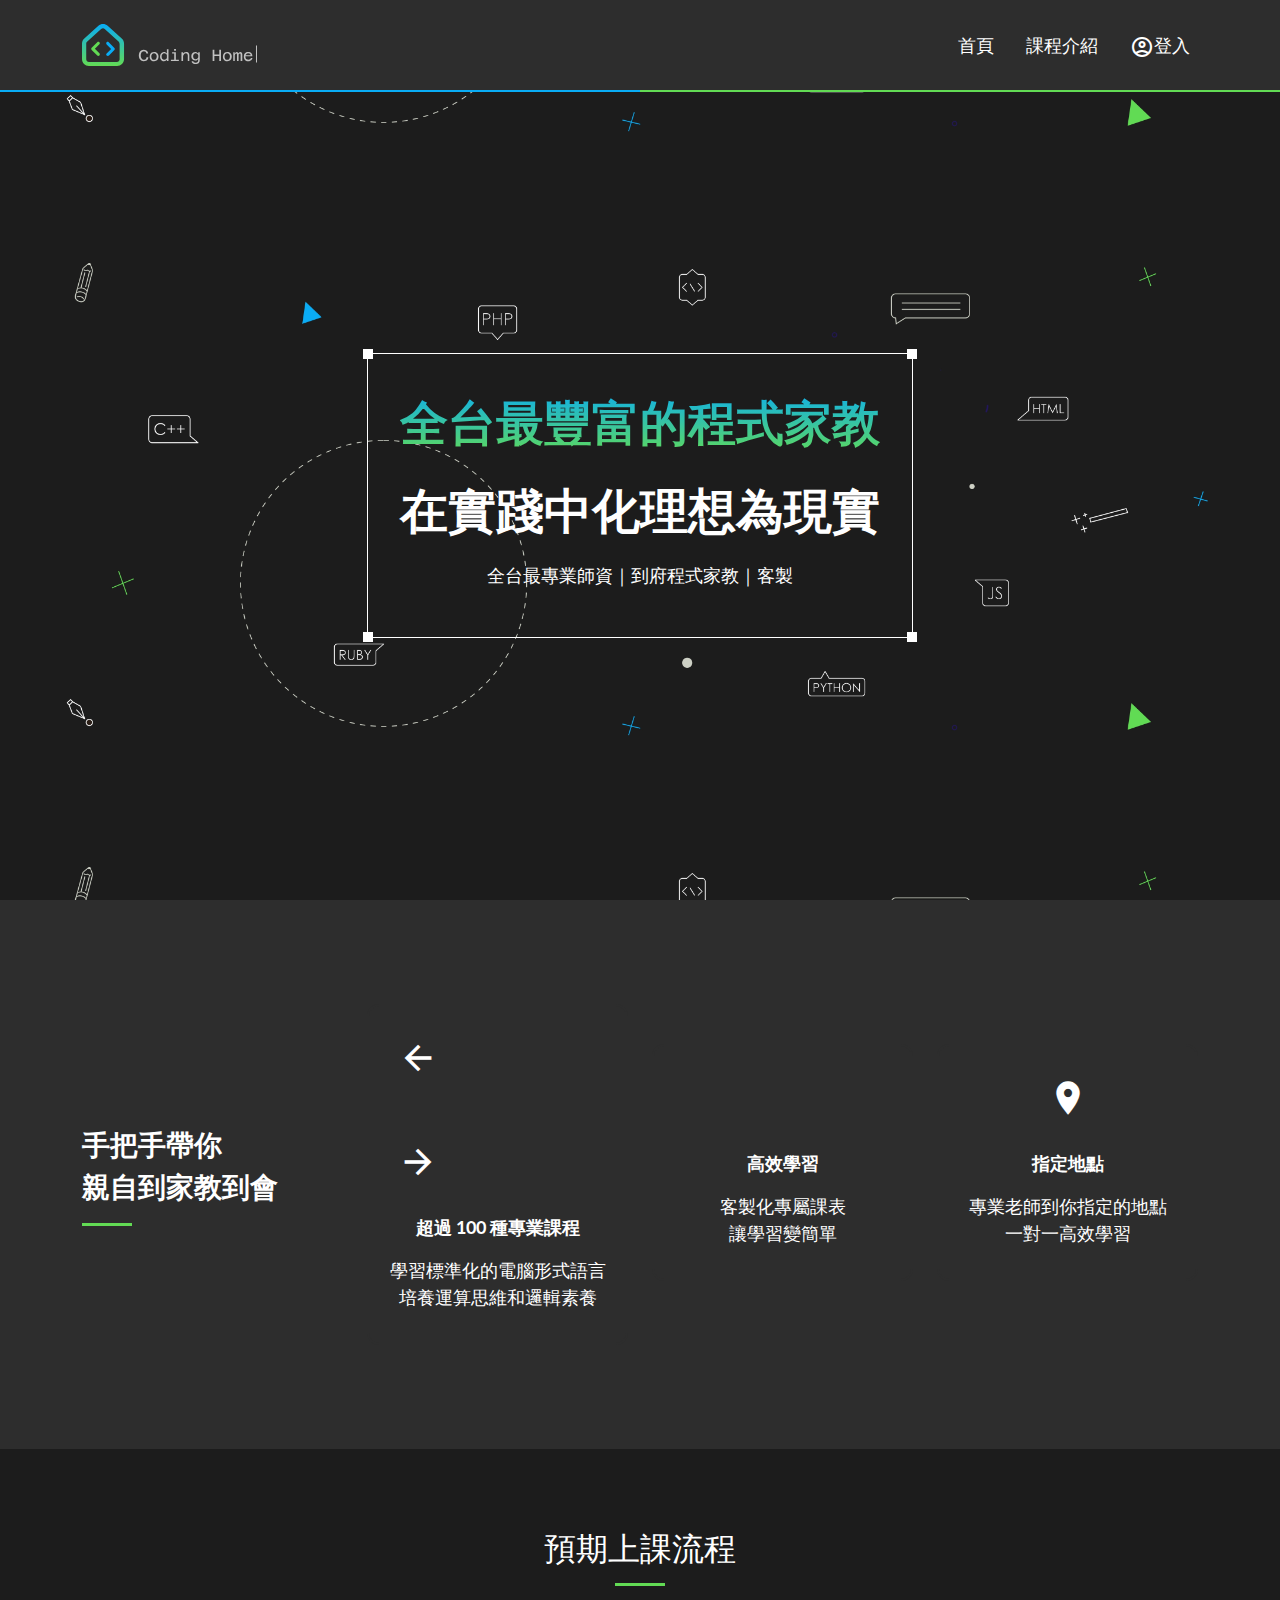
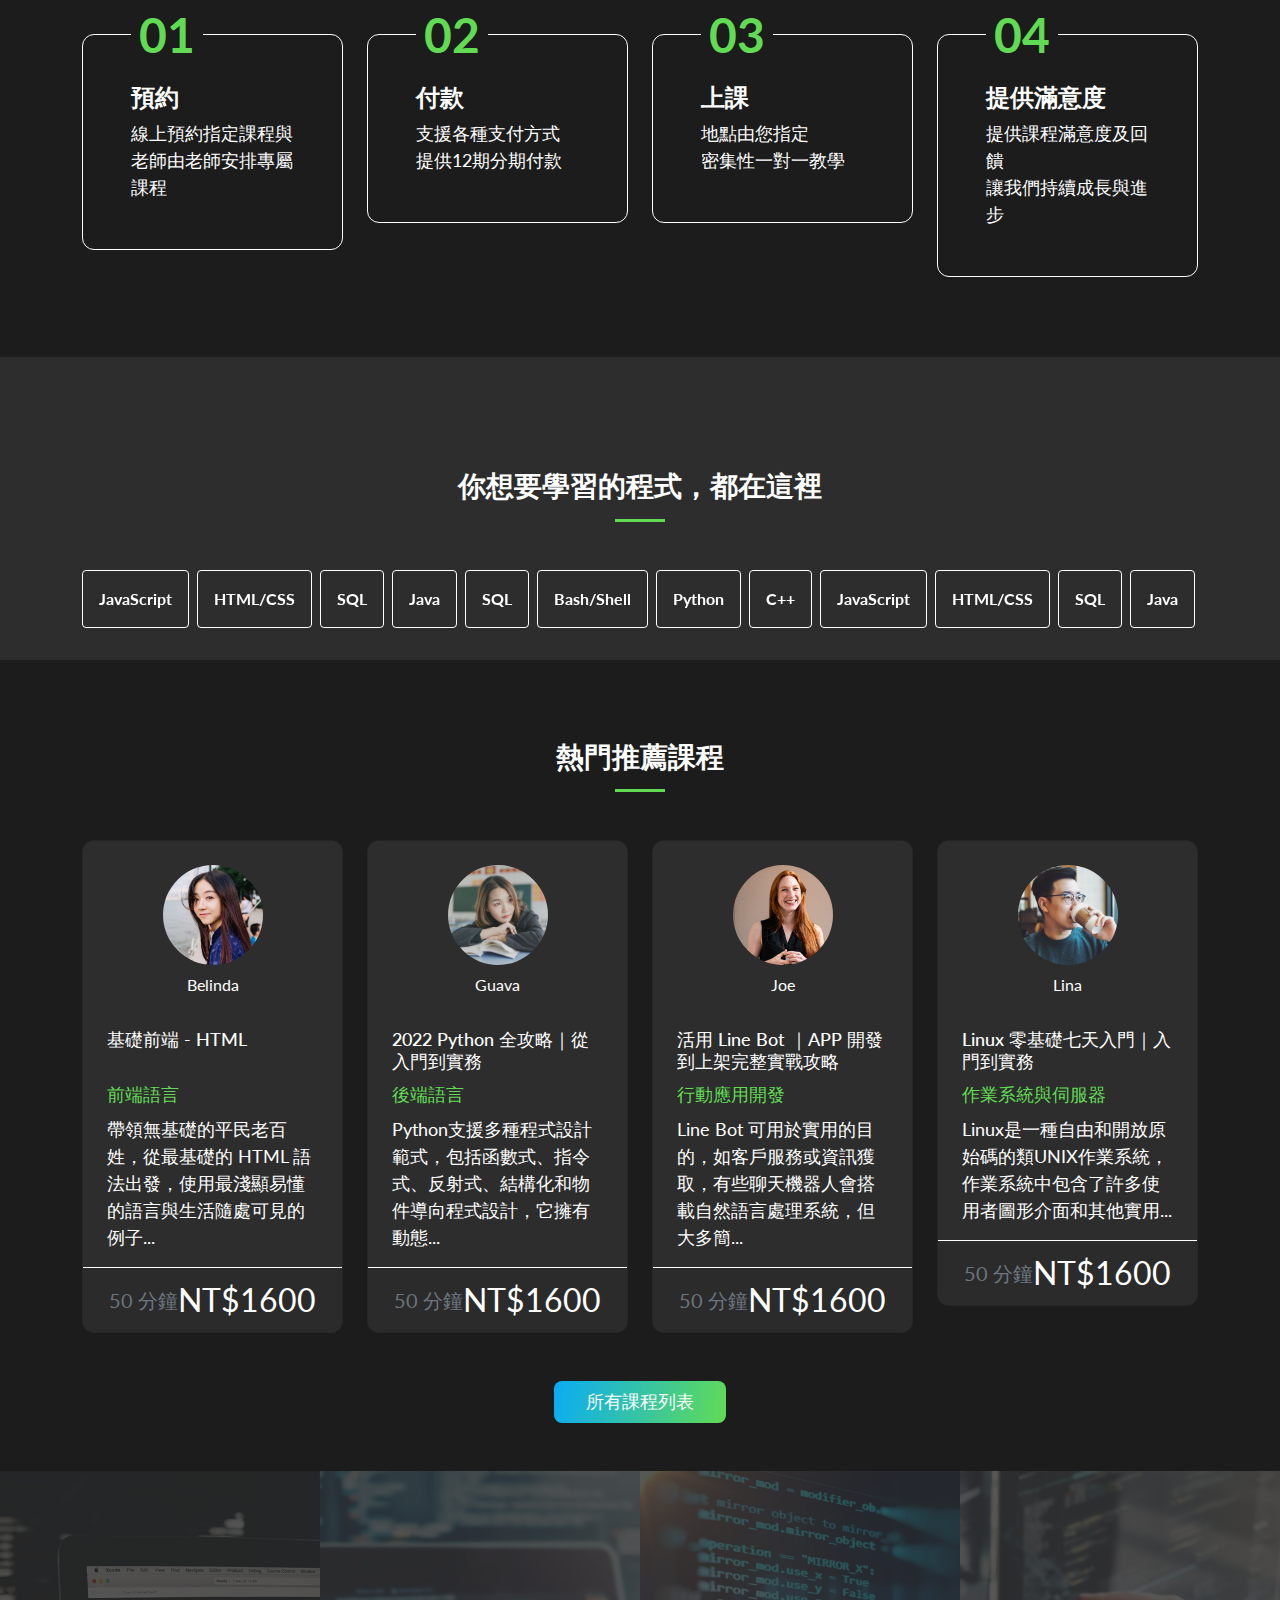
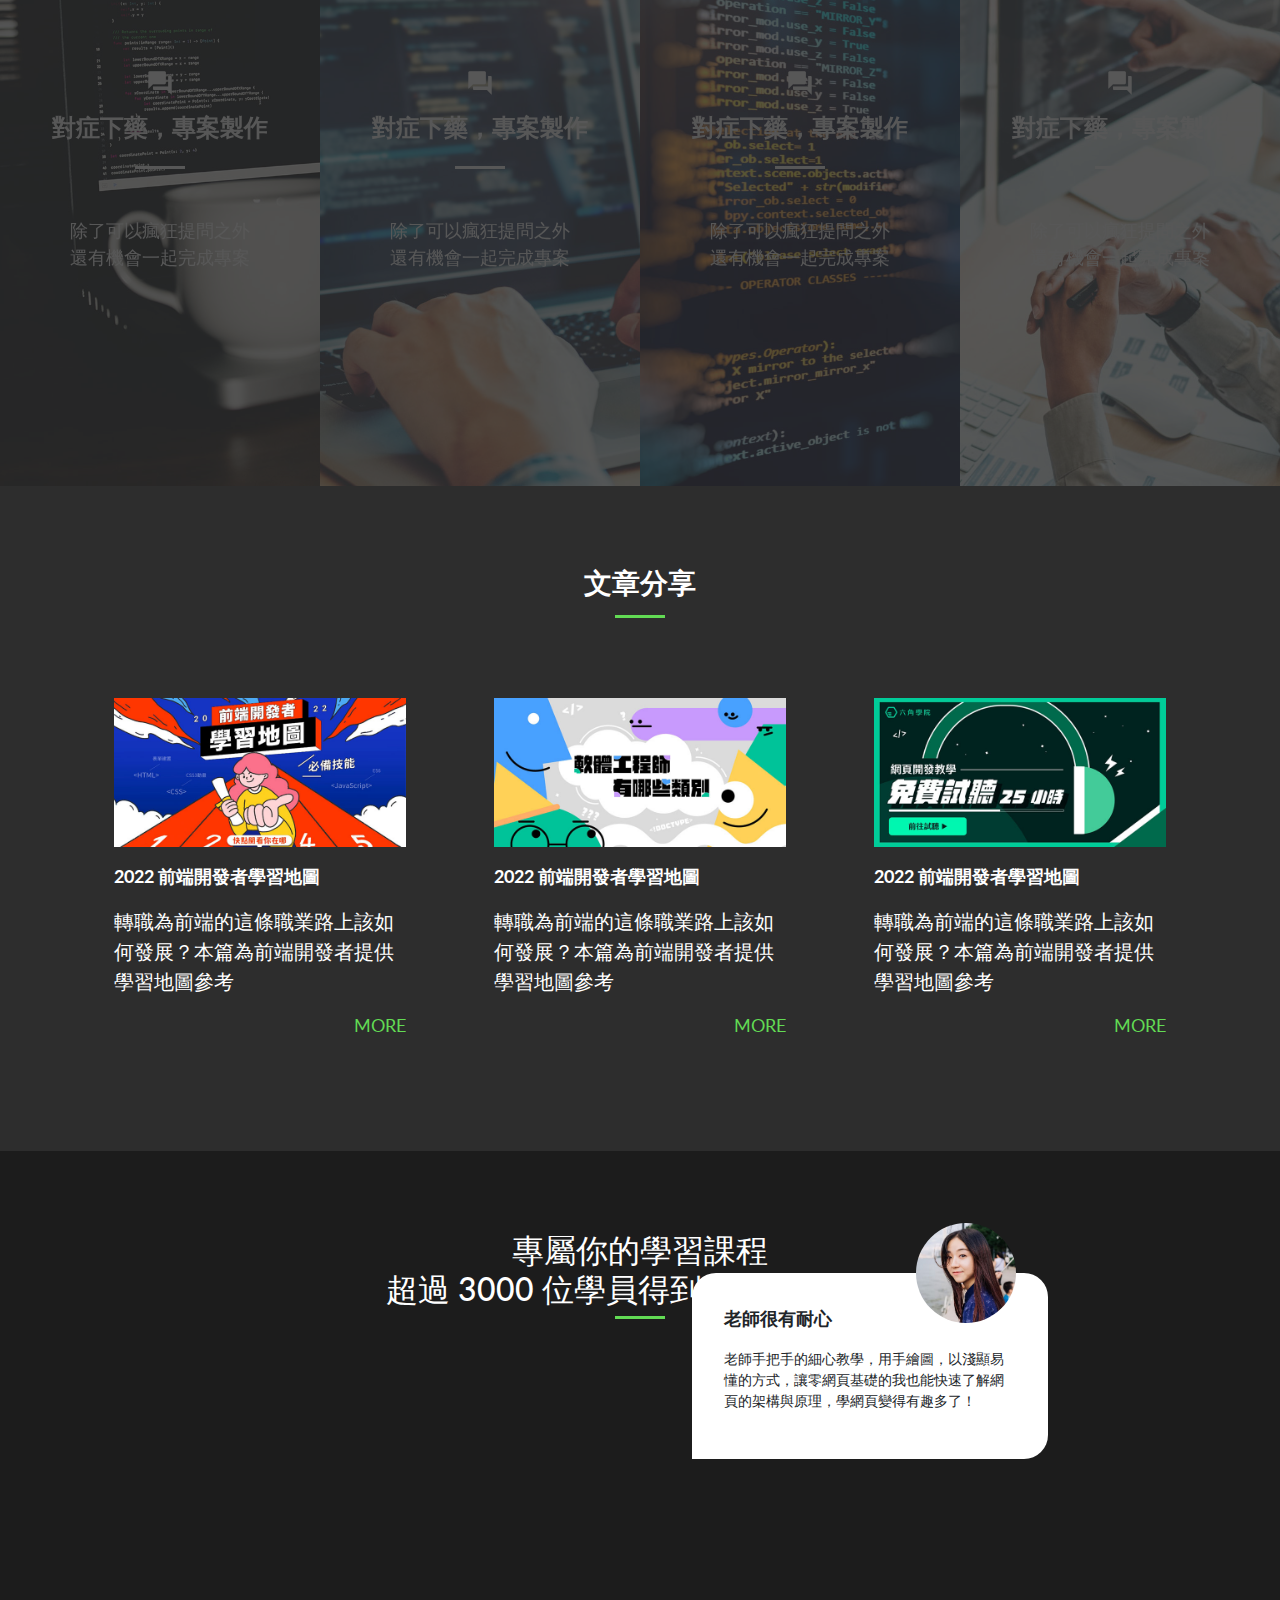
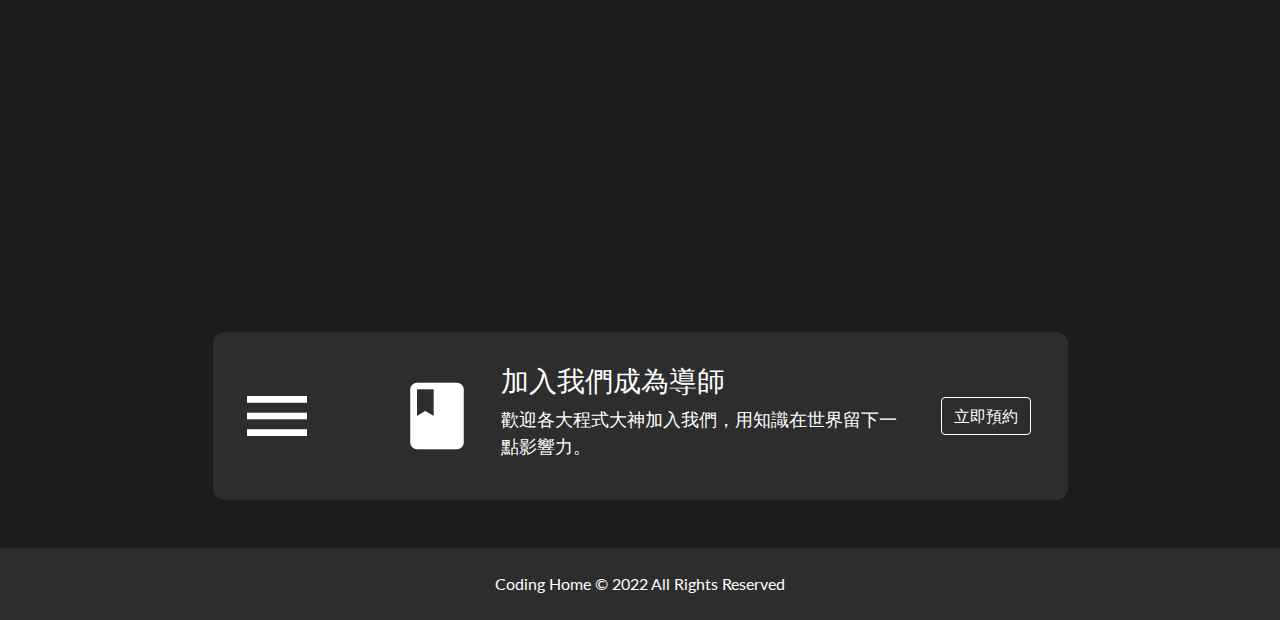
==== index.html @ c219366a "Update 2022-09-09T09:27:07.640Z" ====
<!DOCTYPE html>
<html lang="en">

  <head>
    <meta charset="UTF-8">
    <meta name="viewport" content="width=device-width, initial-scale=1.0">
    <meta http-equiv="X-UA-Compatible" content="ie=edge">
    <title>w6-lv2-嗶嗶羊</title>
    <link rel="stylesheet" href="https://cdnjs.cloudflare.com/ajax/libs/font-awesome/5.13.0/css/all.min.css" />
    <link rel="stylesheet" href="./assets/style/all.css">
    <link rel="stylesheet" href="https://fonts.googleapis.com/css2?family=Material+Symbols+Outlined:opsz,wght,FILL,GRAD@48,400,1,0" />
    <link rel="stylesheet"href="https://cdn.jsdelivr.net/npm/swiper@8/swiper-bundle.min.css"/>
    <script src="https://cdn.jsdelivr.net/npm/swiper@8/swiper-bundle.min.js"></script>
  </head>

  <body> 
    <nav class="navbar navbar-expand-md navbar-primary bg-dark  pt-0 pb-0">
      <div class="container-xl">
        <a class="navbar-brand pt-0 pb-0" href="#">
          <img class="d-md-none mt-4 mb-4" src="./assets/images/logo2.svg" alt="logo" height="24px">
          <img class="d-none d-md-flex mt-4 mb-4" src="./assets/images/logo.svg" alt="logo" height="42px">
        </a>
        <button class="navbar-toggler" type="button" data-bs-toggle="collapse" data-bs-target="#navbarNavDropdown" aria-controls="navbarNavDropdown" aria-expanded="false" aria-label="Toggle navigation">
          <span class="material-symbols-outlined text-primary ">
            drag_handle
          </span>
        </button>
        <div class="collapse navbar-collapse d-md-flex  justify-content-md-end" id="navbarNavDropdown">
          <ul class="navbar-nav  text-center fs-7">
            <li class="nav-item ms-md-3 lh-lg">
              <a class="nav-link active" aria-current="page" href="#">首頁</a>
            </li>
            <li class="nav-item ms-md-3 lh-lg">
              <a class="nav-link" href="#">課程介紹</a>
            </li>
            <li class="nav-item ms-md-3 lh-lg">
              <a class="nav-link" href="#">
                <span class="material-symbols-outlined align-middle">
                      account_circle
                </span>登入
              </a>
            </li>
          </ul>
        </div>
      </div>
    </nav>

    <div class="banner banner_height">
    <div class="container">
        <div class="row banner_height justify-content-center align-items-center">
        <div class="col-auto">
            <div class="position-relative p-5 text-center border border-white">
                <div class="square position-absolute top-0 start-0 translate-middle"></div>
                <div class="square position-absolute top-0 start-100 translate-middle"></div>
                <div class="square position-absolute top-100 start-0 translate-middle"></div>
                <div class="square position-absolute top-100 start-100 translate-middle"></div>
                <p class="banner_fs_rwd  fw-bold color_gradient">全台最豐富的程式家教</p>
                <p class="banner_fs_rwd  text-white fw-bold ">在實踐中化理想為現實</p>
                <p class="text-white fs-7 ">全台最專業師資｜到府程式家教｜客製</p>
            </div>
        </div>
        </div>
    </div>
</div>
<!-- 手把手帶你 -->
<div class="pt-7 pb-7 bg-dark">
    <div class="container">
        <div class="row align-items-center">
            <div class="col-lg-3">
                <p class="text-white fs-3 fw-bold text-center text-md-start">手把手帶你<br>親自到家教到會</p>
                <div class="green_line bg-primary mt-4 m-auto  m-md-0"></div>
            </div>
            <div class="col-lg-3">
                <div class="good-card text-center mb-4 mt-4">
                    <span class="material-icons fs-1 mb-5 mt-5">
                        arrow_back_ios
                        </span>
                    <span class="material-icons fs-1 mb-5 mt-5">
                        arrow_forward_ios
                        </span>
                    <div class=" text-white">
                      <p class=" fs-7 fw-bold mb-3">超過 100 種專業課程</p>
                      <p class=" fs-7 mb-5">學習標準化的電腦形式語言<br>培養運算思維和邏輯素養</p>
                    </div>
                </div>
            </div>
            <div class="col-lg-3">
                <div class="good-card text-center mb-4">
                    <span class="material-icons fs-1 mb-5 mt-5">
                        rocket_launch
                        </span>
                    <div class=" text-white">
                      <p class=" fs-7 fw-bold mb-3">高效學習</p>
                      <p class=" fs-7 mb-5">客製化專屬課表<br>讓學習變簡單</p>
                    </div>
                </div>
            </div>
            <div class="col-lg-3">
                <div class="good-card text-center mb-4">
                    <span class="material-icons fs-1 mb-5 mt-5">
                        place
                        </span>
                    <div class=" text-white">
                      <p class=" fs-7 fw-bold mb-3">指定地點</p>
                      <p class=" fs-7 mb-5">專業老師到你指定的地點<br>一對一高效學習</p>
                    </div>
                </div>                
            </div>
        </div>
    </div>
</div>

<!-- 預期上課流程 -->
<div class="bg-light">

<div class="container-xl">
    <h2 class="fw-blod text-white pt-7 mb-3 text-center">預期上課流程</h2>
    <div class="green_line bg-primary m-auto"></div>
    <div class="row pb-7">
        <div class="col-md-3">
            <div class="frame text-white p-6 mt-6">
                <p class="number-position text-primary fw-bold ">01</p>
                <h3 class="fs-4 fw-bold">預約</h3>
                <p class="fs-7 m-0">線上預約指定課程與老師由老師安排專屬課程</p>
            </div>
        </div>
        <div class="col-md-3">
            <div class="frame text-white p-6 mt-6">
                <p class="number-position text-primary fw-bold ">02</p>
                <h3 class="fs-4 fw-bold">付款</h3>
                <p class="fs-7 m-0">支援各種支付方式<br>提供12期分期付款</p>
            </div>
        </div>
        <div class="col-md-3">
            <div class="frame text-white p-6 mt-6">
                <p class="number-position text-primary fw-bold ">03</p>
                <h3 class="fs-4 fw-bold">上課</h3>
                <p class="fs-7 m-0">地點由您指定<br>密集性一對一教學</p>
            </div>
        </div>
        <div class="col-md-3">
            <div class="frame text-white p-6 mt-6">
                <p class="number-position text-primary fw-bold ">04</p>
                <h3 class="fs-4 fw-bold">提供滿意度</h3>
                <p class="fs-7 m-0">提供課程滿意度及回饋<br>讓我們持續成長與進步</p>
            </div>
        </div>
    </div>
</div>
</div>

<!-- 你想學的都在這裡 參考助教教學-->

<section class="bg-dark py-5">
    <h3 class="container-xl pt-7 mb-3 text-white text-center fw-bold">你想要學習的程式，都在這裡</h3>
    <div class="green_line bg-primary m-auto mb-6"></div>
    <div class="container">
      <div class="swiper swiper-program">
        <div class="swiper-wrapper">
          <a class="swiper-slide btn btn-black fw-bold text-white p-3 w-auto border border-white rounded-5" role="button">JavaScript</a>
          <a class="swiper-slide btn btn-black fw-bold text-white p-3 w-auto border border-white rounded-5" role="button">HTML/CSS</a>
          <a class="swiper-slide btn btn-black fw-bold text-white p-3 w-auto border border-white rounded-5" role="button">SQL</a>
          <a class="swiper-slide btn btn-black fw-bold text-white p-3 w-auto border border-white rounded-5" role="button">Java</a>
          <a class="swiper-slide btn btn-black fw-bold text-white p-3 w-auto border border-white rounded-5" role="button">SQL</a>
          <a class="swiper-slide btn btn-black fw-bold text-white p-3 w-auto border border-white rounded-5" role="button">Bash/Shell</a>
          <a class="swiper-slide btn btn-black fw-bold text-white p-3 w-auto border border-white rounded-5" role="button">Python</a>
          <a class="swiper-slide btn btn-black fw-bold text-white p-3 w-auto border border-white rounded-5" role="button">C++</a>
          <a class="swiper-slide btn btn-black fw-bold text-white p-3 w-auto border border-white rounded-5" role="button">JavaScript</a>
          <a class="swiper-slide btn btn-black fw-bold text-white p-3 w-auto border border-white rounded-5" role="button">HTML/CSS</a>
          <a class="swiper-slide btn btn-black fw-bold text-white p-3 w-auto border border-white rounded-5" role="button">SQL</a>
          <a class="swiper-slide btn btn-black fw-bold text-white p-3 w-auto border border-white rounded-5" role="button">Java</a>
          <a class="swiper-slide btn btn-black fw-bold text-white p-3 w-auto border border-white rounded-5" role="button">SQL</a>
          <a class="swiper-slide btn btn-black fw-bold text-white p-3 w-auto border border-white rounded-5" role="button">Bash/Shell</a>
          <a class="swiper-slide btn btn-black fw-bold text-white p-3 w-auto border border-white rounded-5" role="button">Python</a>
          <a class="swiper-slide btn btn-black fw-bold text-white p-3 w-auto border border-white rounded-5" role="button">C++</a>
        </div>
      </div>
    </div>
  </section>
<!-- <div class="bg-dark">
    <h3 class="container-xl pt-7 mb-3 text-white text-center fw-bold">你想要學習的程式，都在這裡</h3>
    <div class="green_line bg-primary m-auto mb-6"></div>
    <div class="row container-fluid  justify-content-center">
        <ul class="col-auto btnlist">
            <li class="btn-item"><a href="#">javaScript</a></li> 
            <li class="btn-item"><a href="#">HTML/CSS</a></li> 
            <li class="btn-item"><a href="#">SQL</a></li> 
            <li class="btn-item"><a href="#">java</a></li> 
            <li class="btn-item"><a href="#">Bash/Shell</a></li> 
            <li class="btn-item"><a href="#">Python</a></li> 
            <li class="btn-item"><a href="#">C++</a></li> 
            <li class="btn-item"><a href="#">C#</a></li> 
            <li class="btn-item"><a href="#">VB</a></li> 
        </ul>     
    </div>
</div>   -->


<!-- 熱門推薦課程 -->
<div class="container-fluid bg-light">
<div class="container-xl">
    <h3 class="text-white fw-bold text-center pt-7 pb-2">熱門推薦課程</h3>
    <div class="green_line bg-primary m-auto mb-6"></div>
    <div class="row pb-6">
        <div class="col-md-3 text-white mb-3 ">
            <div class="card bg-dark">
                <img src="./assets/images/student01.jpg" class="car-img-sug" alt="...">
                <p class="text-center">Belinda</p>
                <div class="card-body ps-4 pe-4">
                  <h5 class="card-title fs-7 mb-2">基礎前端 - HTML<br>&nbsp </h5>
                  <p class="card-text  text-primary fs-7 mb-2">前端語言</p>
                  <p class="card-text fs-7">帶領無基礎的平民老百姓，從最基礎的 HTML 語法出發，使用最淺顯易懂的語言與生活隨處可見的例子...</p>
                </div>
                  <p class="card-text card-footer  border-white  fs-2 d-flex align-items-center justify-content-center"><small class="text-muted text-white fs-6">50 分鐘</small>NT$1600</p>
            </div>
        </div>
        <div class="col-md-3 text-white mb-3">
            <div class="card bg-dark">
                <img src="./assets/images/student02.jpg" class="car-img-sug" alt="...">
                <p class="text-center">Guava</p>
                <div class="card-body ps-4 pe-4">
                  <h5 class="card-title fs-7 mb-2">2022 Python 全攻略｜從入門到實務</h5>
                  <p class="card-text  text-primary fs-7 mb-2">後端語言</p>
                  <p class="card-text fs-7">Python支援多種程式設計範式，包括函數式、指令式、反射式、結構化和物件導向程式設計，它擁有動態...</p>
                </div>
                  <p class="card-text card-footer  border-white  fs-2 d-flex align-items-center justify-content-center"><small class="text-muted text-white fs-6">50 分鐘</small>NT$1600</p>
            </div>
        </div>
        <div class="col-md-3 text-white mb-3">
            <div class="card bg-dark ">
                <img src="./assets/images/student03.jpg" class="car-img-sug" alt="...">
                <p class="text-center">Joe</p>
                <div class="card-body ps-4 pe-4">
                  <h5 class="card-title fs-7 mb-2">活用 Line Bot ｜APP 開發到上架完整實戰攻略</h5>
                  <p class="card-text  text-primary fs-7 mb-2">行動應用開發</p>
                  <p class="card-text fs-7">Line Bot 可用於實用的目的，如客戶服務或資訊獲取，有些聊天機器人會搭載自然語言處理系統，但大多簡...</p>
                </div>
                  <p class="card-text card-footer  border-white  fs-2 d-flex align-items-center justify-content-center"><small class="text-muted text-white fs-6">50 分鐘</small>NT$1600</p>
            </div>
        </div>
        <div class="col-md-3 text-white mb-3">
            <div class="card bg-dark">
                <img src="./assets/images/student04.jpg" class="car-img-sug" alt="...">
                <p class="text-center">Lina</p>
                <div class="card-body ps-4 pe-4">
                  <h5 class="card-title fs-7 mb-2">Linux 零基礎七天入門｜入門到實務</h5>
                  <p class="card-text  text-primary fs-7 mb-2">作業系統與伺服器</p>
                  <p class="card-text fs-7">Linux是一種自由和開放原始碼的類UNIX作業系統，作業系統中包含了許多使用者圖形介面和其他實用...</p>
                </div>
                  <p class="card-text card-footer  border-white  fs-2 d-flex align-items-center justify-content-center"><small class="text-muted text-white fs-6">50 分鐘</small>NT$1600</p>
              </div>
        </div>

        <div class="text-center">
            <button class="btn btn-gradient mt-5">所有課程列表</button>
        </div>
    </div>         
</div>
</div>

 <!-- 四張照片底圖 用背景,文字就很OK-->
<div class="container-fluid bg-dark">
    <div class="row">
        <div class="col-md-3 m-0 p-0  text-white">
            <div class="picturearea  opacity">
                <div class="wordposition">
                    <span class="material-icons fs-md-3 mb-3 ">question_answer</span>
                    <h2 class="fs-4 fw-bold">對症下藥，專案製作</h2>
                    <div class="green_line bg-white mt-3"></div>
                    <p class="fs-7 mt-6">除了可以瘋狂提問之外<br>還有機會一起完成專案</p>
                </div>
            </div>
        </div>
        <div class="col-md-3 m-0 p-0  text-white">
            <div class="picturearea2  opacity">
                <div class="wordposition">
                    <span class="material-icons fs-md-3 mb-3 ">question_answer</span>
                    <h2 class="fs-4 fw-bold">對症下藥，專案製作</h2>
                    <div class="green_line bg-white mt-3"></div>
                    <p class="fs-7 mt-6">除了可以瘋狂提問之外<br>還有機會一起完成專案</p>
                </div>
            </div>
        </div>
        <div class="col-md-3 m-0 p-0  text-white">
            <div class="picturearea3  opacity">
                <div class="wordposition">
                    <span class="material-icons fs-md-3 mb-3 ">question_answer</span>
                    <h2 class="fs-4 fw-bold">對症下藥，專案製作</h2>
                    <div class="green_line bg-white mt-3"></div>
                    <p class="fs-7 mt-6">除了可以瘋狂提問之外<br>還有機會一起完成專案</p>
                </div>
            </div>
        </div>
        <div class="col-md-3 m-0 p-0  text-white">
            <div class="picturearea4  opacity">
                <div class="wordposition">
                    <span class="material-icons fs-md-3 mb-3 ">question_answer</span>
                    <h2 class="fs-4 fw-bold">對症下藥，專案製作</h2>
                    <div class="green_line bg-white mt-3"></div>
                    <p class="fs-7 mt-6">除了可以瘋狂提問之外<br>還有機會一起完成專案</p>
                </div>
            </div>
        </div>
        
    </div>  
</div>


<!-- 文章分享 -->
<div class="container-fluid bg-dark ">
    <div class="container-xl text-white">
        <h3 class="pt-7 mb-3 fw-bold text-white text-center">文章分享</h3>
        <div class="green_line bg-primary m-auto mb-6"></div>
        <div class="row">
            <div class="col-md-4 ">
                <div class="article position-relative mb-3 mb-md-7">
                    <div class="squareRounded squareRounded-topLeft position-absolute top-0 start-0"></div>
                    <div class="squareRounded squareRounded-topRight position-absolute top-0 end-0"></div>
                    <div class="squareRounded squareRounded-bottomLeft position-absolute bottom-0 start-0"></div>
                    <div class="squareRounded squareRounded-bottomRight position-absolute bottom-0 end-0"></div>
                    <img src="./assets/images/article01.jpg" alt="">
                    <p class="fs-7 fw-bold mt-3 mb-0">2022 前端開發者學習地圖</p>
                    <p class="fs-6 mt-3 mb-0">轉職為前端的這條職業路上該如何發展？本篇為前端開發者提供學習地圖參考</p>
                    <p class="text-primary text-end fs-7 m-0 mt-3">MORE</p>
                </div>
            </div>
            <div class="col-md-4 ">
                <div class="article position-relative mb-3 mb-md-7">
                    <div class="squareRounded squareRounded-topLeft position-absolute top-0 start-0"></div>
                    <div class="squareRounded squareRounded-topRight position-absolute top-0 end-0"></div>
                    <div class="squareRounded squareRounded-bottomLeft position-absolute bottom-0 start-0"></div>
                    <div class="squareRounded squareRounded-bottomRight position-absolute bottom-0 end-0"></div>
                    <img src="./assets/images/article02.jpg" alt="">
                    <p class="fs-7 fw-bold mt-3 mb-0">2022 前端開發者學習地圖</p>
                    <p class="fs-6 mt-3 mb-0">轉職為前端的這條職業路上該如何發展？本篇為前端開發者提供學習地圖參考</p>
                    <p class="text-primary text-end fs-7 m-0 mt-3">MORE</p>
                </div>
            </div>
            <div class="col-md-4 ">
                <div class="article position-relative mb-3 mb-md-7">
                    <div class="squareRounded squareRounded-topLeft position-absolute top-0 start-0"></div>
                    <div class="squareRounded squareRounded-topRight position-absolute top-0 end-0"></div>
                    <div class="squareRounded squareRounded-bottomLeft position-absolute bottom-0 start-0"></div>
                    <div class="squareRounded squareRounded-bottomRight position-absolute bottom-0 end-0"></div>
                    <img src="./assets/images/article03.jpg" alt="">
                    <p class="fs-7 fw-bold mt-3 mb-0">2022 前端開發者學習地圖</p>
                    <p class="fs-6 mt-3 mb-0">轉職為前端的這條職業路上該如何發展？本篇為前端開發者提供學習地圖參考</p>
                    <p class="text-primary text-end fs-7 m-0 mt-3">MORE</p>
                </div>
            </div>
        </div>
    </div>
</div>

<!-- 學員見證 -->



<div class="container-fluid feedbg pt-7">
    <div class="container-xl">
        <h2 class="text-center text-white">專屬你的學習課程<br>
            超過 3000 位學員得到了程式超能力</h2>
        <div class="green_line bg-primary m-auto mb-6"></div>

        <div class="row mt-7 justify-content-center">
            <div class="col-md-5 mb-7">
                <div class="student ">
                    <img class="radius-24" src="https://yochi-84.github.io/2022SummerClass-week6/assets/images/share2.webp" alt="">
                </div>           
            </div>            
        </div>
        <div class="row  justify-content-center ">
            <div class="col-md-4">
                <div class="p-5 student-item">
                    <p class="fs-7 fw-bold">老師很有耐心</p>
                    <p class="fs-8 mt-3">老師手把手的細心教學，用手繪圖，以淺顯易懂的方式，讓零網頁基礎的我也能快速了解網頁的架構與原理，學網頁變得有趣多了！</p>
                    <img src="./assets/images/student01.jpg" alt="">
                </div>
            </div>
        </div>                         
    </div>
</div>


    <!-- 加入我們 -->
<div class="container-fluid bg-light">
    <div class="container-xl pt-6">
        <div class="row justify-content-center pb-6">
            <div class="col-md-9 mx-auto bg-dark rounded-3  text-white p-4 ">
                <div class="row ">
                    <div class="col-md-10 ">
                        <div class="d-flex flex-column flex-md-row align-items-center">
                            <span class="material-icons fs-80">menu_book</span>
                            <div class="d-flex text-center text-md-start">
                                <div class= ms-4>
                                    <h3 class="fw-blod m-0 mt-2">加入我們成為導師</h3>
                                    <p class="fs-7 mt-2">歡迎各大程式大神加入我們，用知識在世界留下一點影響力。</p>
                                </div>
                            </div>
                        </div>
                    </div>
                    <div class="col-md-2 align-self-center text-center">
                        <button type="button" class="btn btn-outline-white">立即預約</button>
                    </div>
                </div>
            </div>
        </div>
    </div>  
</div>

 

<!-- <footer>
    <div class="container-fluid bg-dark">
        <p class="m-0 p-4 text-center text-white">Coding Home © 2022 All Rights Reserved</p>
    </div>
</footer> -->
  </div>
    <script src="./assets/js/vendors.js"></script>
    <script src="./assets/js/all.js"></script>
  </body>

  <footer>
    <div class="container-fluid bg-dark">
        <p class="m-0 p-4 text-center text-white">Coding Home © 2022 All Rights Reserved</p>
    </div>
</footer>


</html>
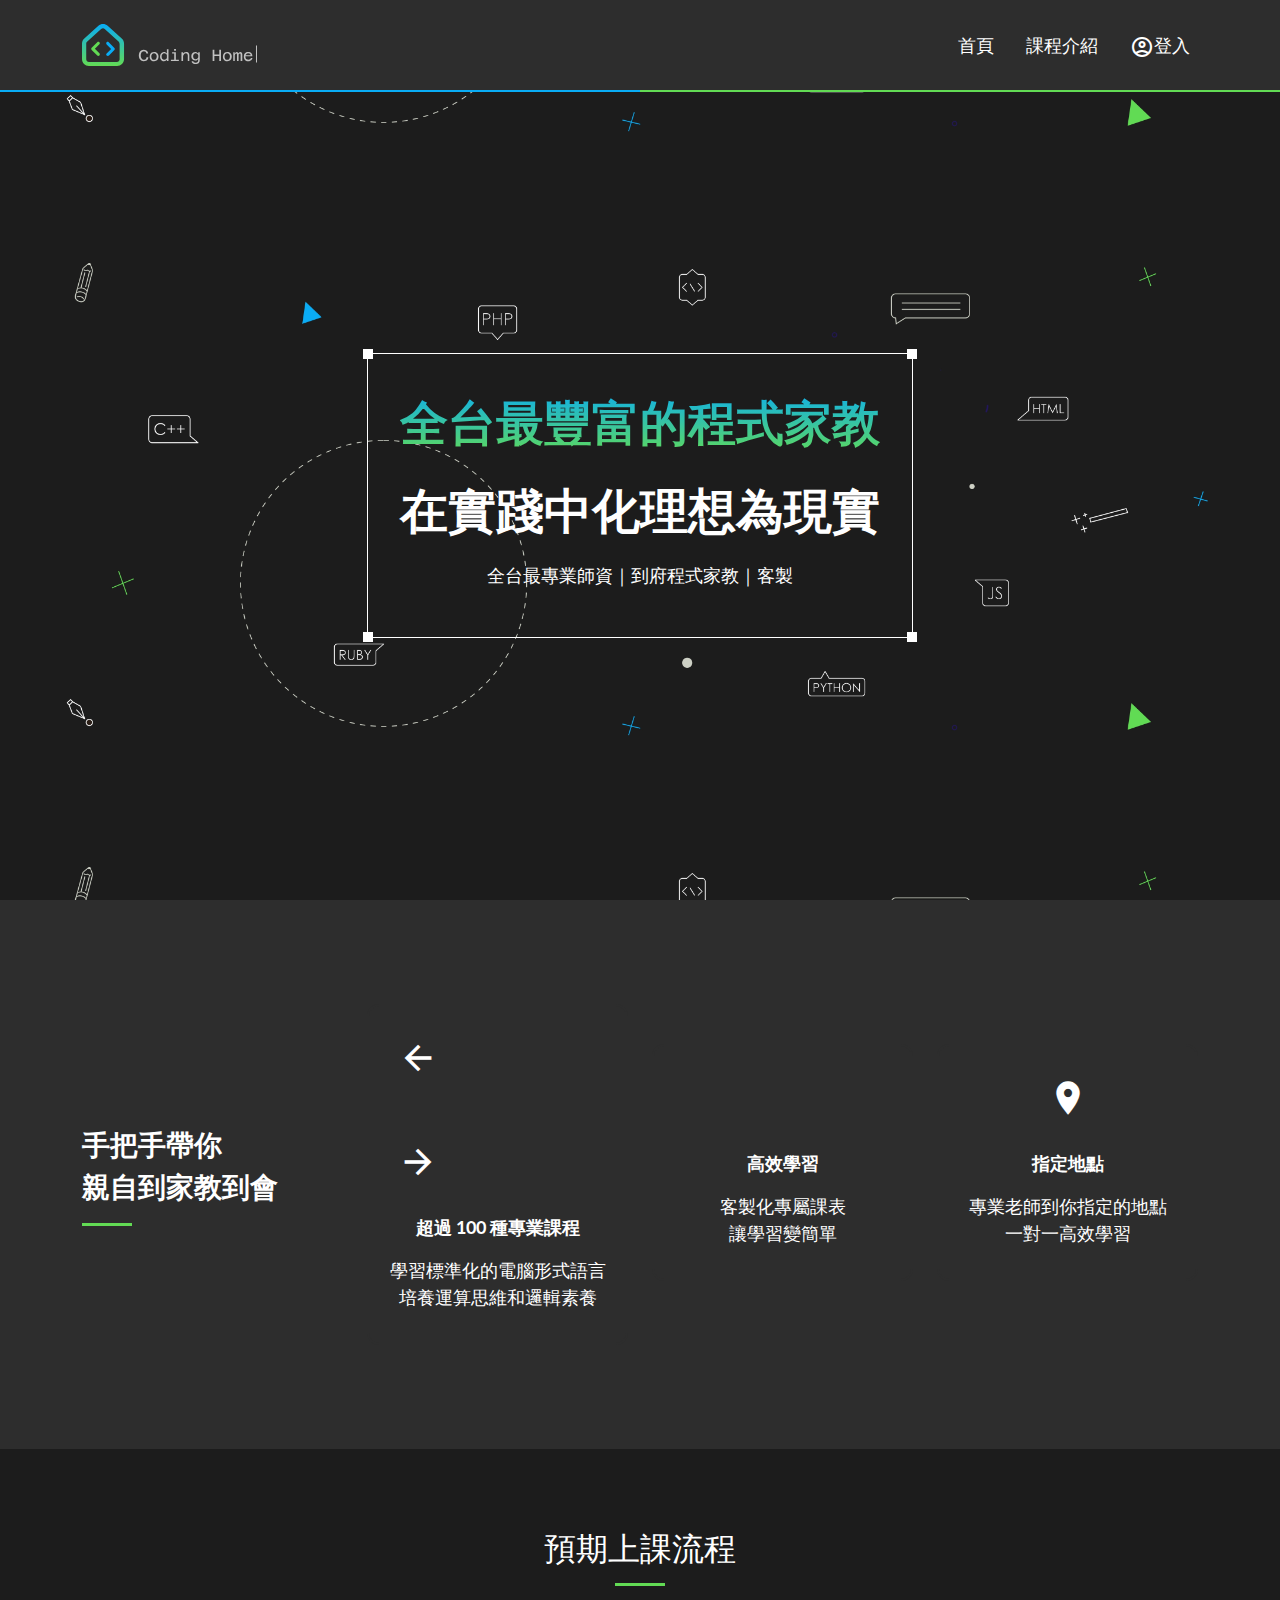
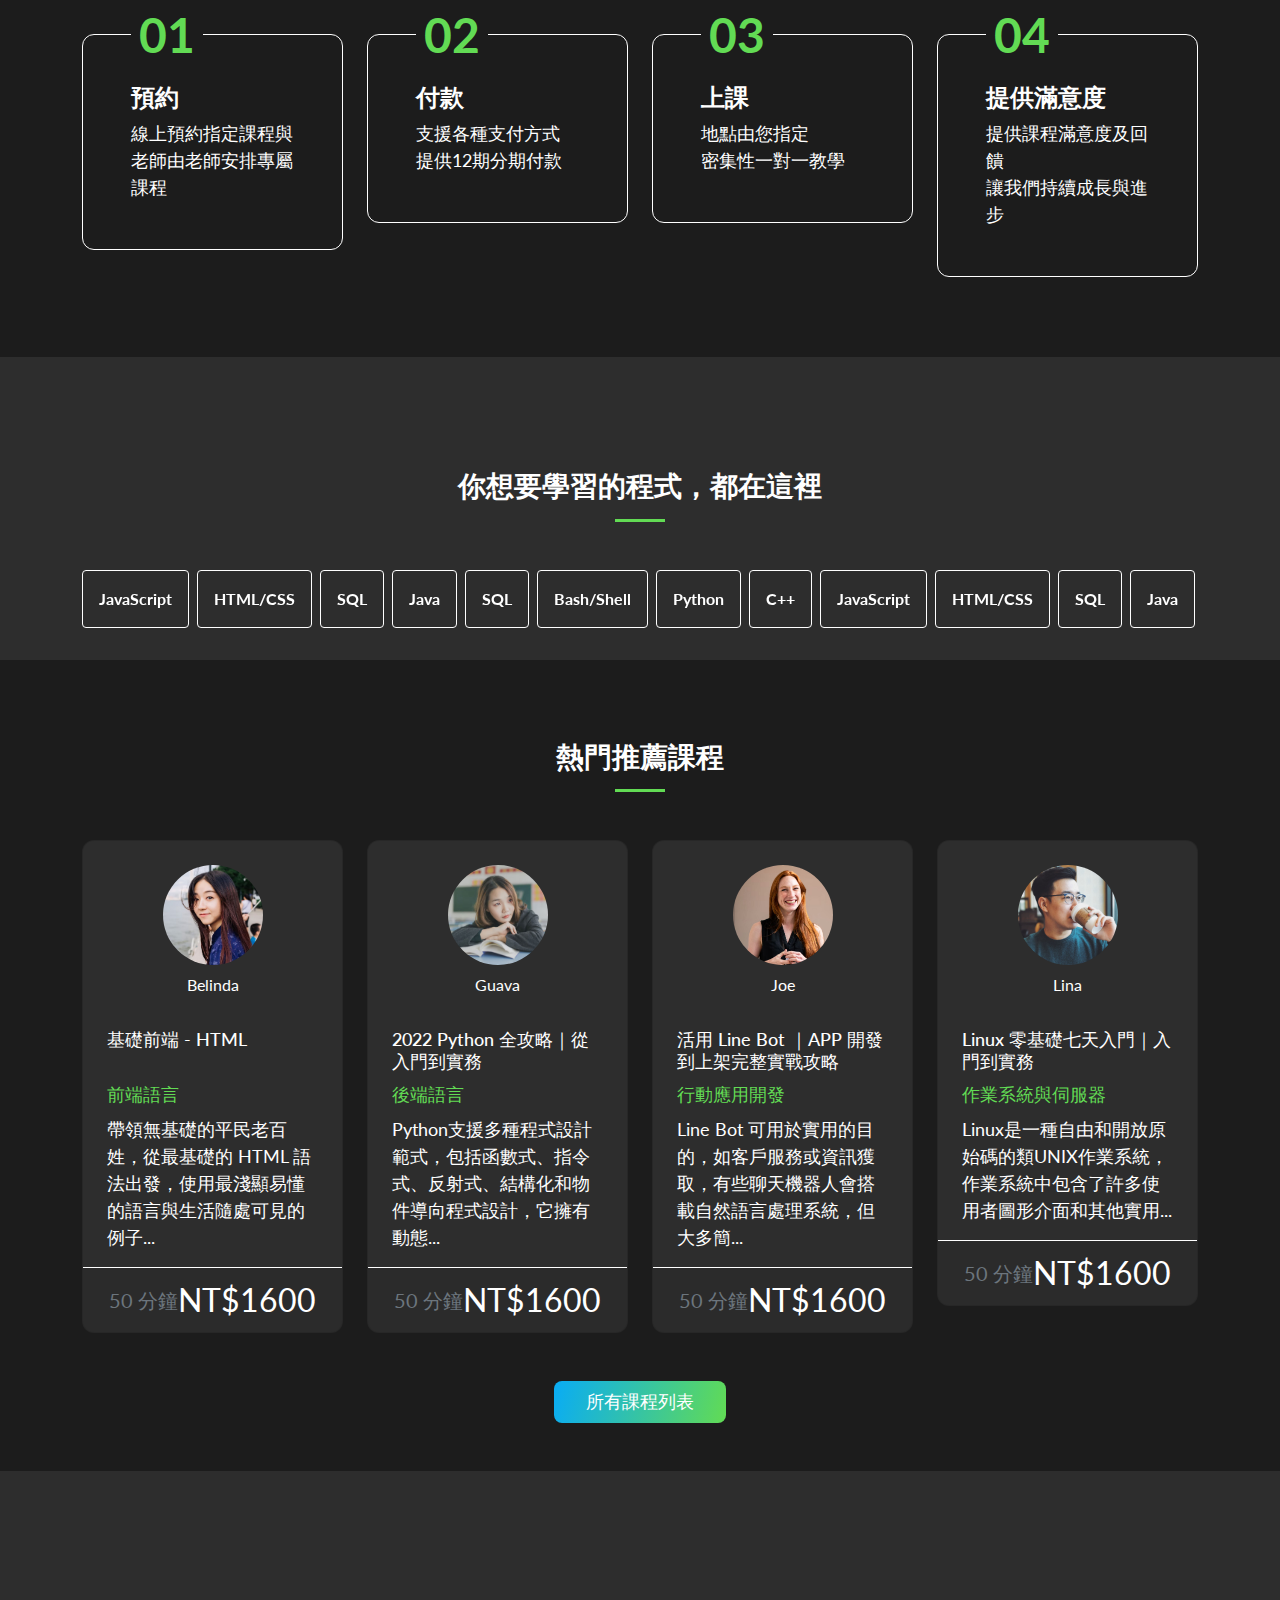
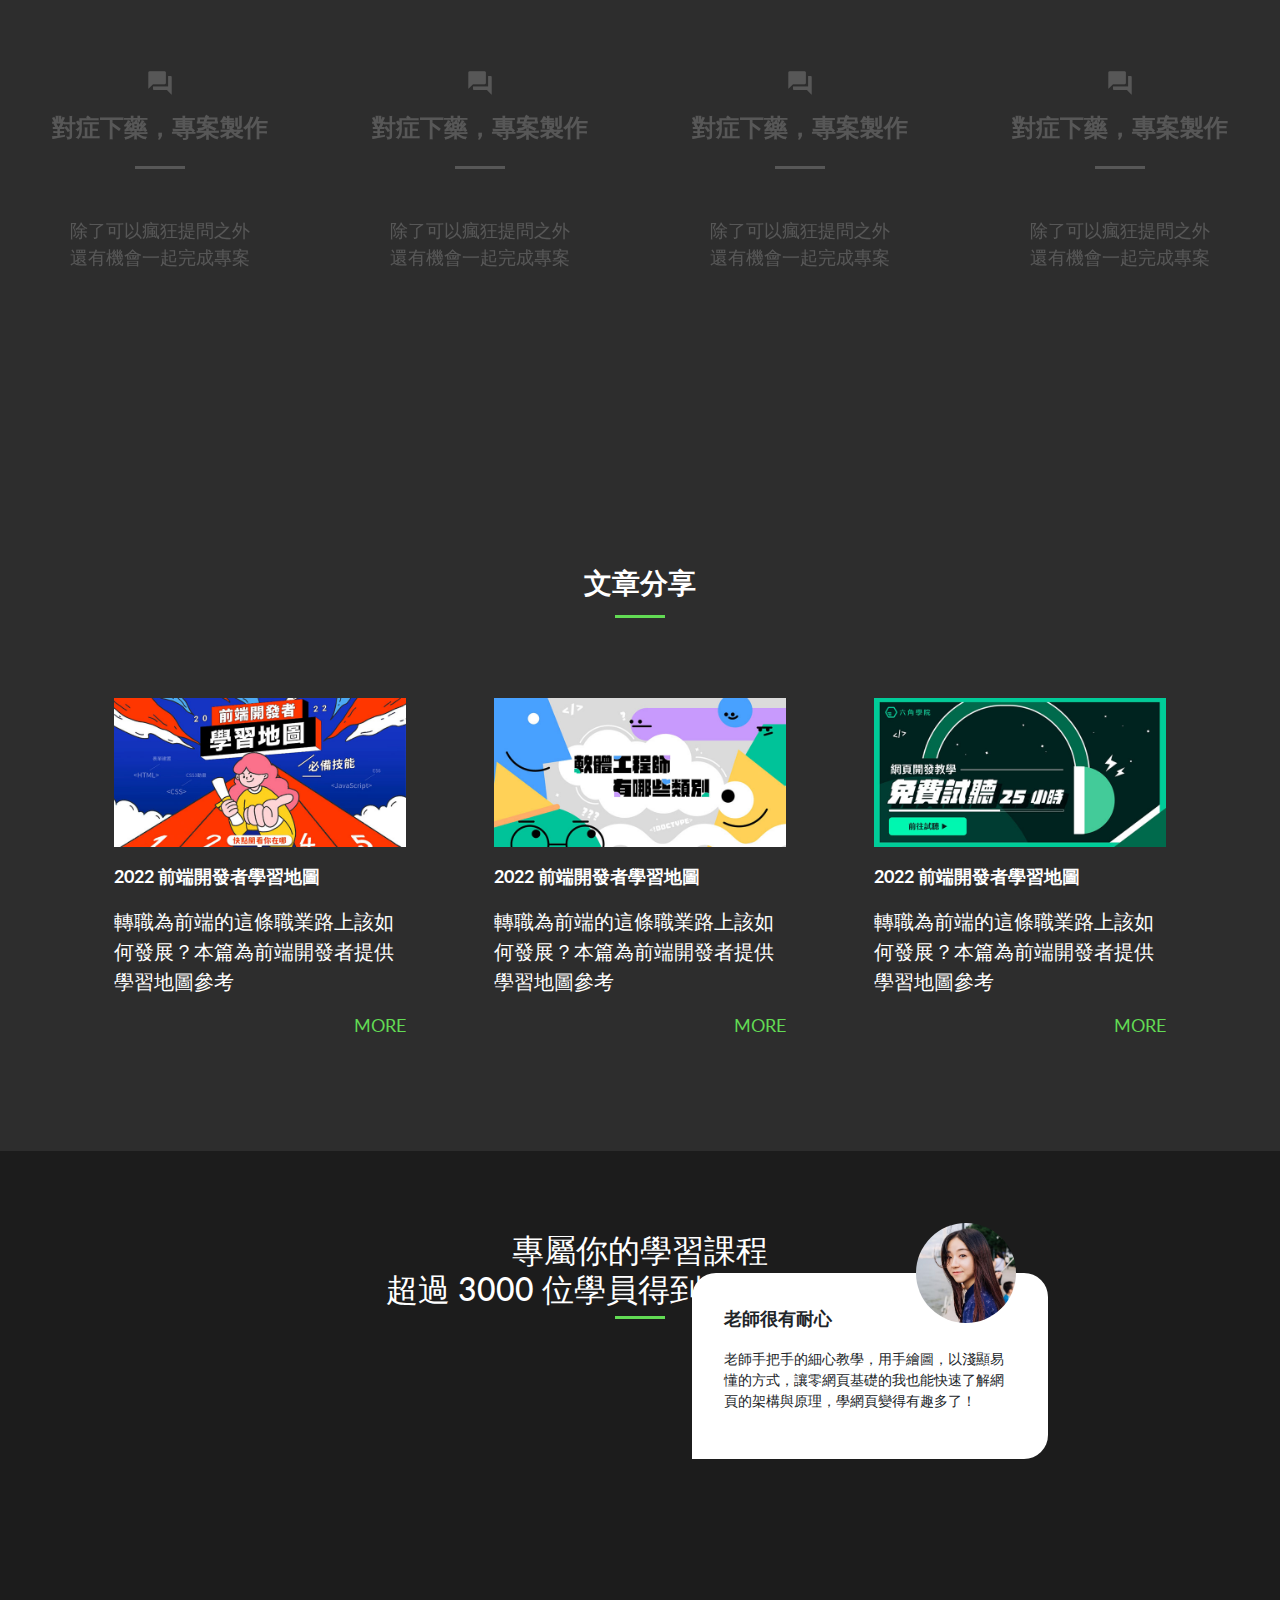
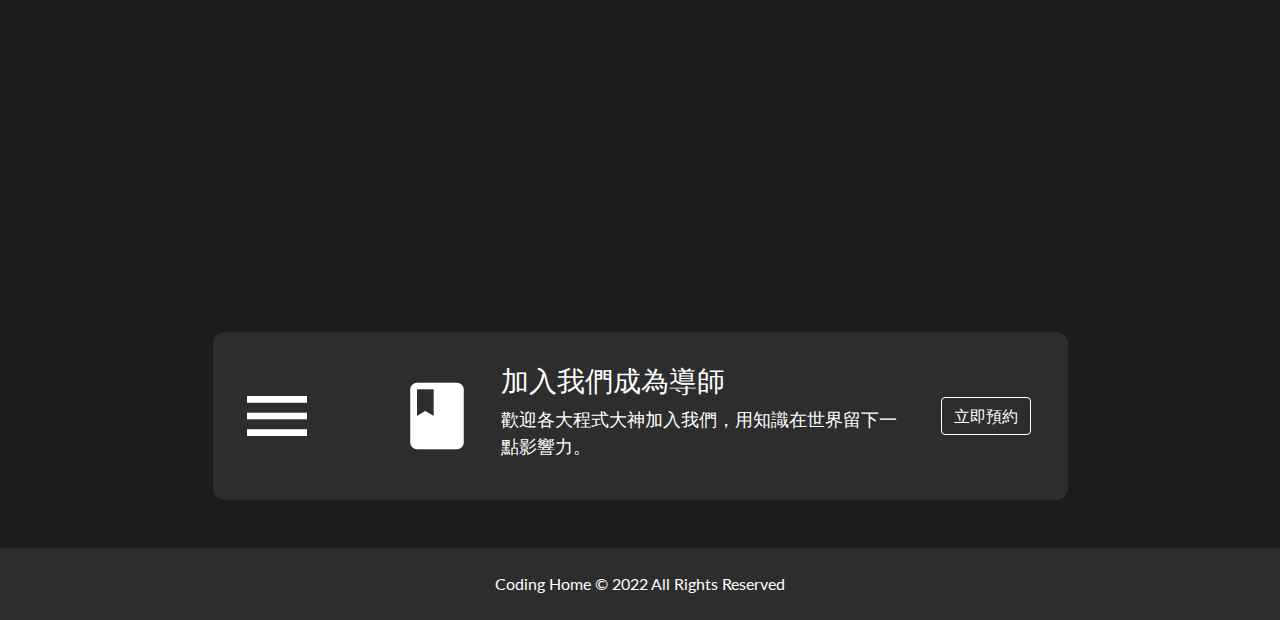
==== commit 7fada150: "Update 2022-09-09T09:37:23.114Z" ====
--- a/index.html
+++ b/index.html
@@ -16,7 +16,7 @@
   <body> 
     <nav class="navbar navbar-expand-md navbar-primary bg-dark  pt-0 pb-0">
       <div class="container-xl">
-        <a class="navbar-brand pt-0 pb-0" href="#">
+        <a class="navbar-brand pt-0 pb-0" href="index.html">
           <img class="d-md-none mt-4 mb-4" src="./assets/images/logo2.svg" alt="logo" height="24px">
           <img class="d-none d-md-flex mt-4 mb-4" src="./assets/images/logo.svg" alt="logo" height="42px">
         </a>
@@ -28,10 +28,10 @@
         <div class="collapse navbar-collapse d-md-flex  justify-content-md-end" id="navbarNavDropdown">
           <ul class="navbar-nav  text-center fs-7">
             <li class="nav-item ms-md-3 lh-lg">
-              <a class="nav-link active" aria-current="page" href="#">首頁</a>
+              <a class="nav-link active" aria-current="page" href="index.html">首頁</a>
             </li>
             <li class="nav-item ms-md-3 lh-lg">
-              <a class="nav-link" href="#">課程介紹</a>
+              <a class="nav-link" href="introduce.html">課程介紹</a>
             </li>
             <li class="nav-item ms-md-3 lh-lg">
               <a class="nav-link" href="#">
@@ -71,6 +71,7 @@
                 <div class="green_line bg-primary mt-4 m-auto  m-md-0"></div>
             </div>
             <div class="col-lg-3">
+                <a href="#">
                 <div class="good-card text-center mb-4 mt-4">
                     <span class="material-icons fs-1 mb-5 mt-5">
                         arrow_back_ios
@@ -83,8 +84,10 @@
                       <p class=" fs-7 mb-5">學習標準化的電腦形式語言<br>培養運算思維和邏輯素養</p>
                     </div>
                 </div>
+                </a>
             </div>
             <div class="col-lg-3">
+                <a href="#">
                 <div class="good-card text-center mb-4">
                     <span class="material-icons fs-1 mb-5 mt-5">
                         rocket_launch
@@ -94,8 +97,10 @@
                       <p class=" fs-7 mb-5">客製化專屬課表<br>讓學習變簡單</p>
                     </div>
                 </div>
+                </a>
             </div>
             <div class="col-lg-3">
+                <a href="#">
                 <div class="good-card text-center mb-4">
                     <span class="material-icons fs-1 mb-5 mt-5">
                         place
@@ -104,7 +109,8 @@
                       <p class=" fs-7 fw-bold mb-3">指定地點</p>
                       <p class=" fs-7 mb-5">專業老師到你指定的地點<br>一對一高效學習</p>
                     </div>
-                </div>                
+                </div>  
+                </a>              
             </div>
         </div>
     </div>
@@ -203,6 +209,7 @@
     <div class="green_line bg-primary m-auto mb-6"></div>
     <div class="row pb-6">
         <div class="col-md-3 text-white mb-3 ">
+            <a href="#">
             <div class="card bg-dark">
                 <img src="./assets/images/student01.jpg" class="car-img-sug" alt="...">
                 <p class="text-center">Belinda</p>
@@ -213,8 +220,10 @@
                 </div>
                   <p class="card-text card-footer  border-white  fs-2 d-flex align-items-center justify-content-center"><small class="text-muted text-white fs-6">50 分鐘</small>NT$1600</p>
             </div>
+            </a>
         </div>
         <div class="col-md-3 text-white mb-3">
+            <a href="#">
             <div class="card bg-dark">
                 <img src="./assets/images/student02.jpg" class="car-img-sug" alt="...">
                 <p class="text-center">Guava</p>
@@ -225,8 +234,10 @@
                 </div>
                   <p class="card-text card-footer  border-white  fs-2 d-flex align-items-center justify-content-center"><small class="text-muted text-white fs-6">50 分鐘</small>NT$1600</p>
             </div>
+            </a>
         </div>
         <div class="col-md-3 text-white mb-3">
+            <a href="#">
             <div class="card bg-dark ">
                 <img src="./assets/images/student03.jpg" class="car-img-sug" alt="...">
                 <p class="text-center">Joe</p>
@@ -237,8 +248,10 @@
                 </div>
                   <p class="card-text card-footer  border-white  fs-2 d-flex align-items-center justify-content-center"><small class="text-muted text-white fs-6">50 分鐘</small>NT$1600</p>
             </div>
+            </a>
         </div>
         <div class="col-md-3 text-white mb-3">
+            <a href="#">
             <div class="card bg-dark">
                 <img src="./assets/images/student04.jpg" class="car-img-sug" alt="...">
                 <p class="text-center">Lina</p>
@@ -249,6 +262,7 @@
                 </div>
                   <p class="card-text card-footer  border-white  fs-2 d-flex align-items-center justify-content-center"><small class="text-muted text-white fs-6">50 分鐘</small>NT$1600</p>
               </div>
+            </a>
         </div>
 
         <div class="text-center">
@@ -262,6 +276,7 @@
 <div class="container-fluid bg-dark">
     <div class="row">
         <div class="col-md-3 m-0 p-0  text-white">
+            <a href="#">
             <div class="picturearea  opacity">
                 <div class="wordposition">
                     <span class="material-icons fs-md-3 mb-3 ">question_answer</span>
@@ -270,8 +285,10 @@
                     <p class="fs-7 mt-6">除了可以瘋狂提問之外<br>還有機會一起完成專案</p>
                 </div>
             </div>
+            </a>
         </div>
         <div class="col-md-3 m-0 p-0  text-white">
+            <a href="#">
             <div class="picturearea2  opacity">
                 <div class="wordposition">
                     <span class="material-icons fs-md-3 mb-3 ">question_answer</span>
@@ -280,8 +297,10 @@
                     <p class="fs-7 mt-6">除了可以瘋狂提問之外<br>還有機會一起完成專案</p>
                 </div>
             </div>
+            </a>
         </div>
         <div class="col-md-3 m-0 p-0  text-white">
+            <a href="#">
             <div class="picturearea3  opacity">
                 <div class="wordposition">
                     <span class="material-icons fs-md-3 mb-3 ">question_answer</span>
@@ -290,8 +309,10 @@
                     <p class="fs-7 mt-6">除了可以瘋狂提問之外<br>還有機會一起完成專案</p>
                 </div>
             </div>
+            </a>
         </div>
         <div class="col-md-3 m-0 p-0  text-white">
+            <a href="#">
             <div class="picturearea4  opacity">
                 <div class="wordposition">
                     <span class="material-icons fs-md-3 mb-3 ">question_answer</span>
@@ -300,8 +321,8 @@
                     <p class="fs-7 mt-6">除了可以瘋狂提問之外<br>還有機會一起完成專案</p>
                 </div>
             </div>
-        </div>
-        
+            </a>
+        </div>      
     </div>  
 </div>
 
@@ -313,6 +334,7 @@
         <div class="green_line bg-primary m-auto mb-6"></div>
         <div class="row">
             <div class="col-md-4 ">
+                <a href="#">
                 <div class="article position-relative mb-3 mb-md-7">
                     <div class="squareRounded squareRounded-topLeft position-absolute top-0 start-0"></div>
                     <div class="squareRounded squareRounded-topRight position-absolute top-0 end-0"></div>
@@ -323,8 +345,10 @@
                     <p class="fs-6 mt-3 mb-0">轉職為前端的這條職業路上該如何發展？本篇為前端開發者提供學習地圖參考</p>
                     <p class="text-primary text-end fs-7 m-0 mt-3">MORE</p>
                 </div>
+                </a>
             </div>
             <div class="col-md-4 ">
+                <a href="#">
                 <div class="article position-relative mb-3 mb-md-7">
                     <div class="squareRounded squareRounded-topLeft position-absolute top-0 start-0"></div>
                     <div class="squareRounded squareRounded-topRight position-absolute top-0 end-0"></div>
@@ -335,8 +359,10 @@
                     <p class="fs-6 mt-3 mb-0">轉職為前端的這條職業路上該如何發展？本篇為前端開發者提供學習地圖參考</p>
                     <p class="text-primary text-end fs-7 m-0 mt-3">MORE</p>
                 </div>
+                </a>
             </div>
             <div class="col-md-4 ">
+                <a href="#">
                 <div class="article position-relative mb-3 mb-md-7">
                     <div class="squareRounded squareRounded-topLeft position-absolute top-0 start-0"></div>
                     <div class="squareRounded squareRounded-topRight position-absolute top-0 end-0"></div>
@@ -347,15 +373,13 @@
                     <p class="fs-6 mt-3 mb-0">轉職為前端的這條職業路上該如何發展？本篇為前端開發者提供學習地圖參考</p>
                     <p class="text-primary text-end fs-7 m-0 mt-3">MORE</p>
                 </div>
-            </div>
-        </div>
-    </div>
-</div>
-
-<!-- 學員見證 -->
-
-
-
+                </a>
+            </div>
+        </div>
+    </div>
+</div>
+
+<!-- 學員見證 不會用SWER-->
 <div class="container-fluid feedbg pt-7">
     <div class="container-xl">
         <h2 class="text-center text-white">專屬你的學習課程<br>
@@ -408,9 +432,8 @@
     </div>  
 </div>
 
- 
-
-<!-- <footer>
+
+<!-- <footer移動到LAYOUT>
     <div class="container-fluid bg-dark">
         <p class="m-0 p-4 text-center text-white">Coding Home © 2022 All Rights Reserved</p>
     </div>
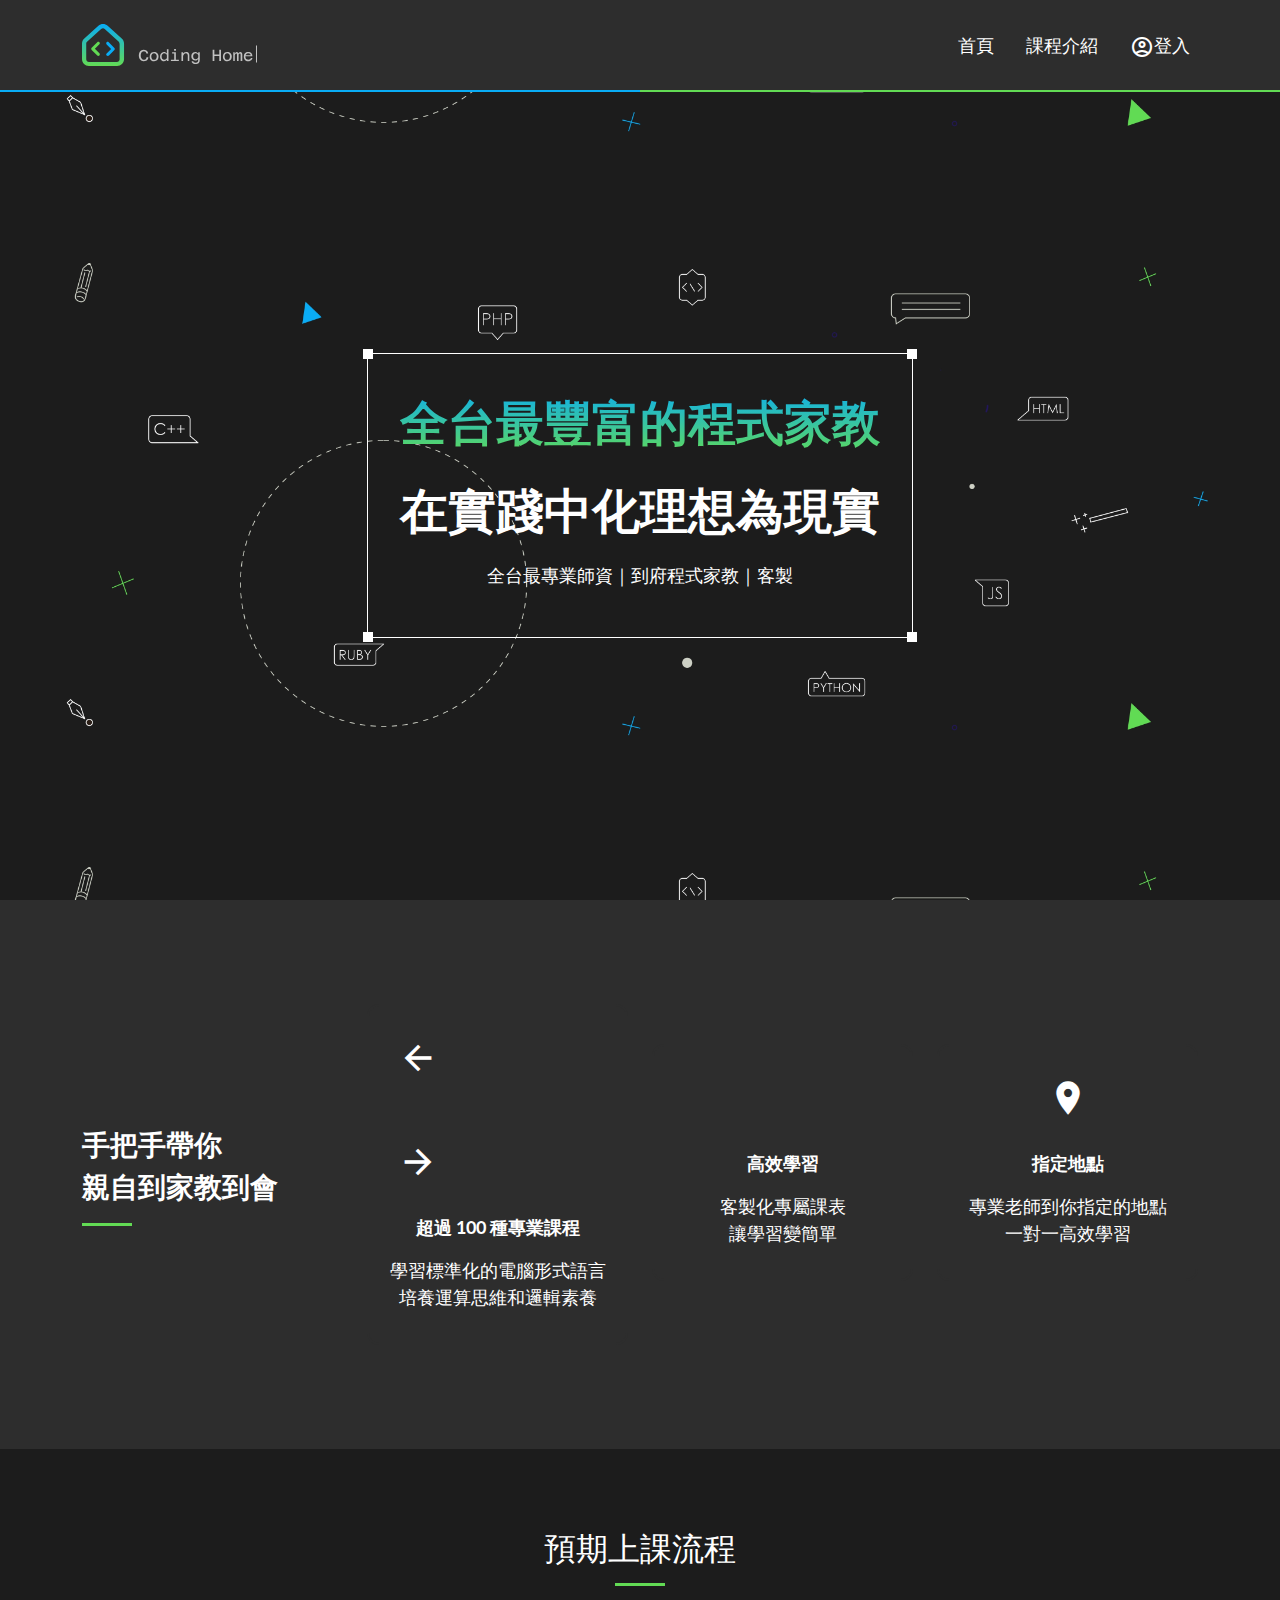
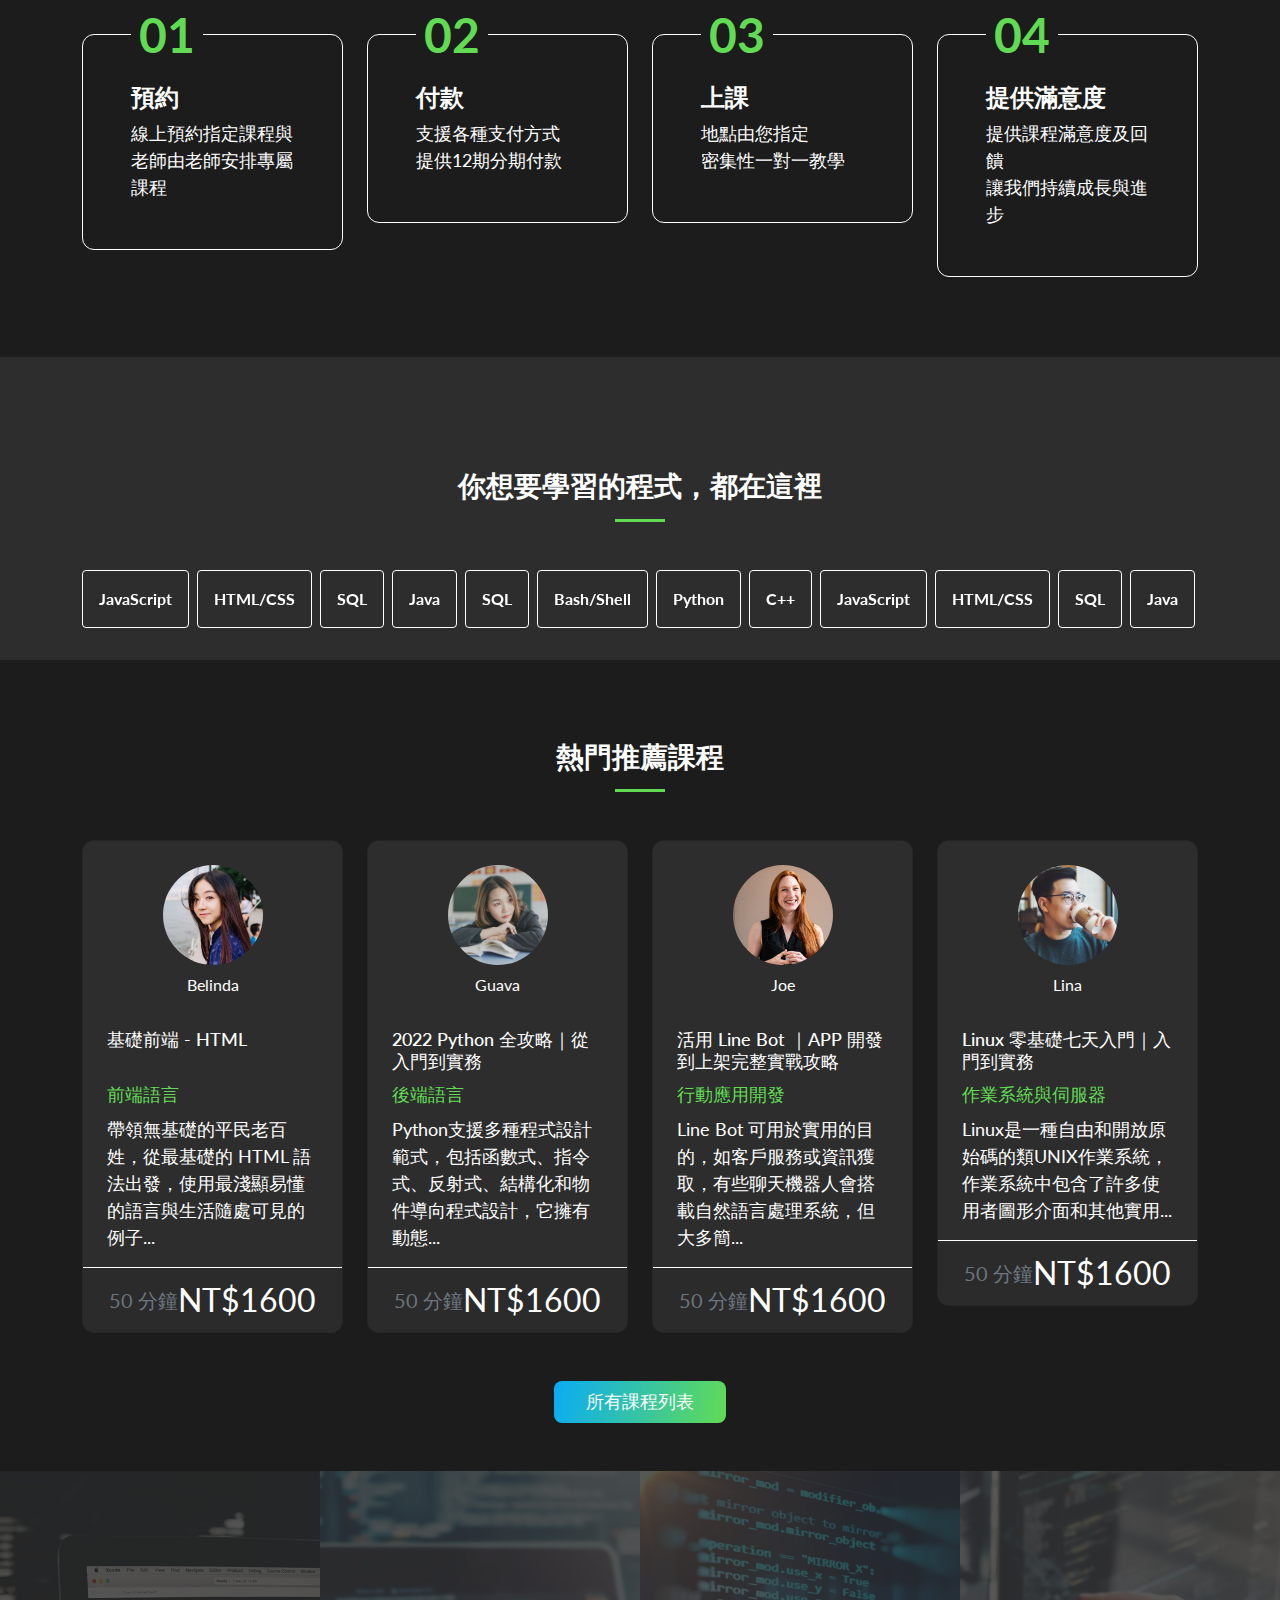
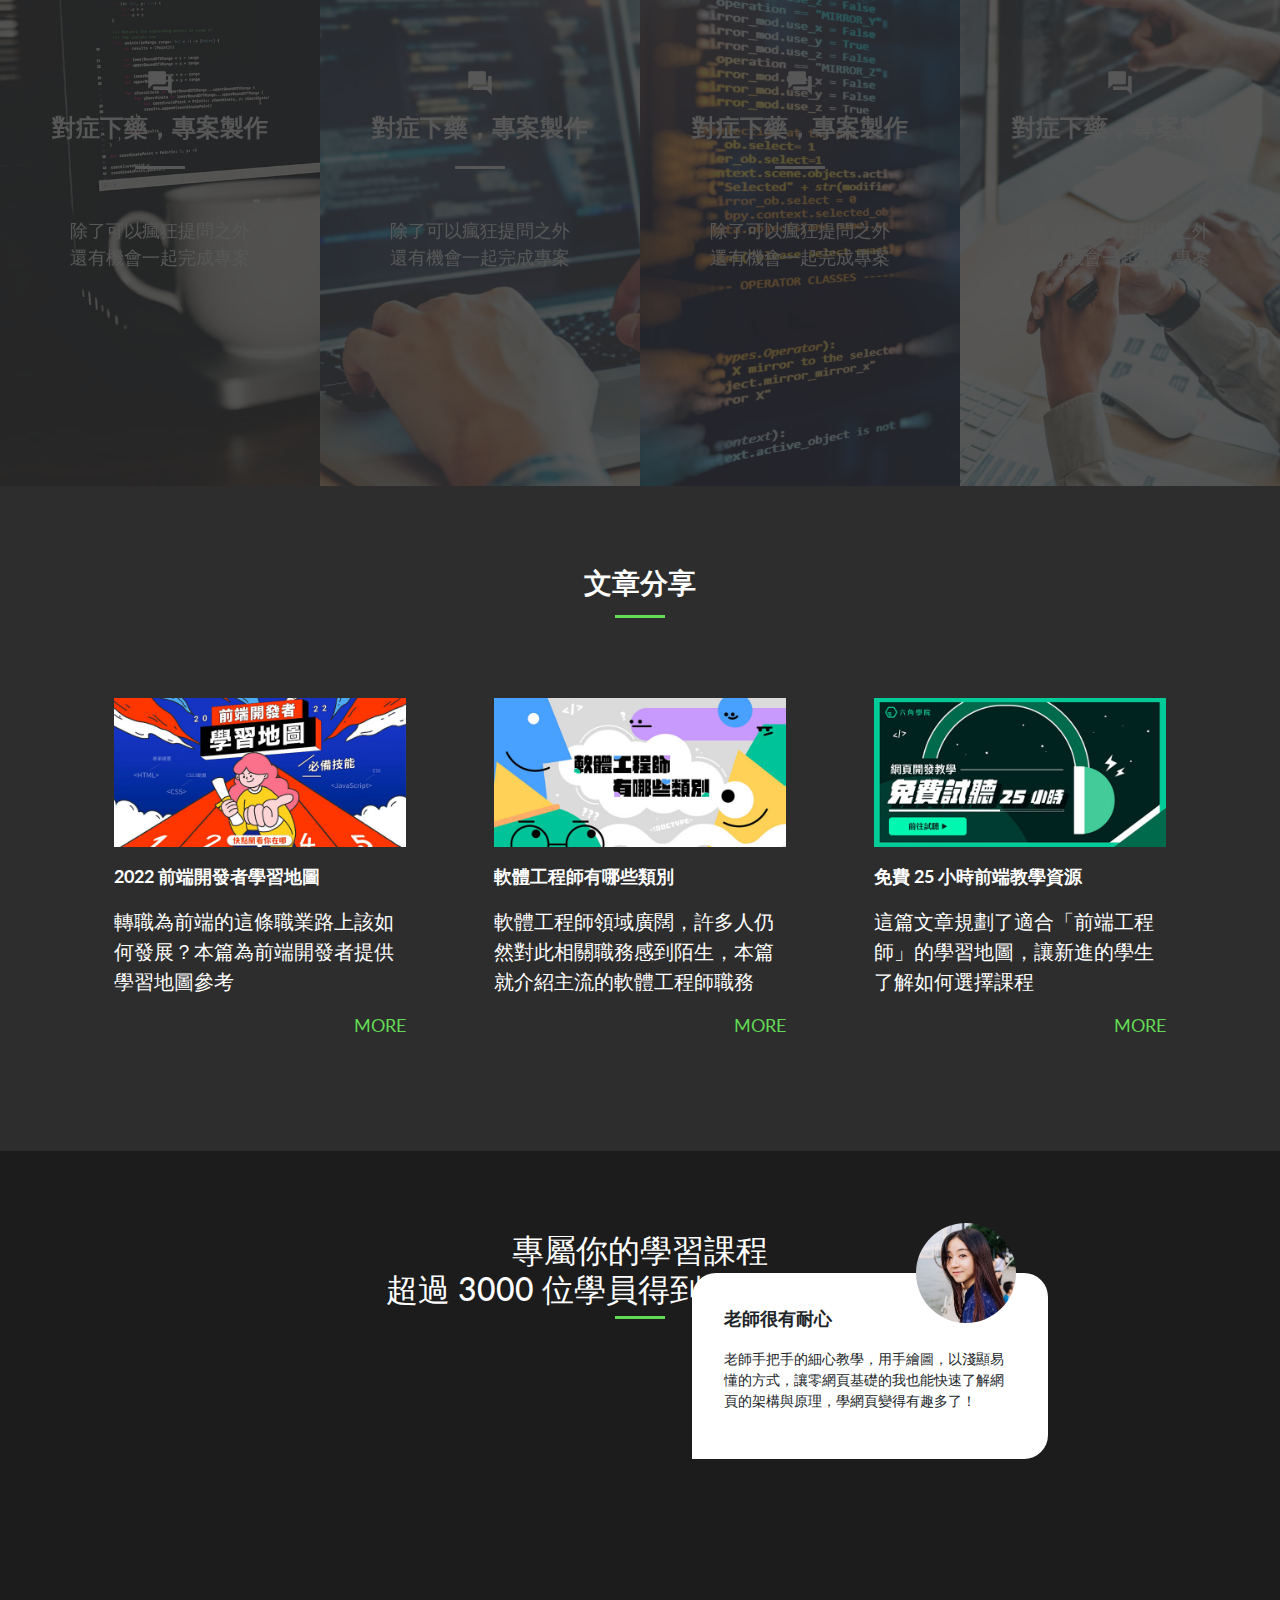
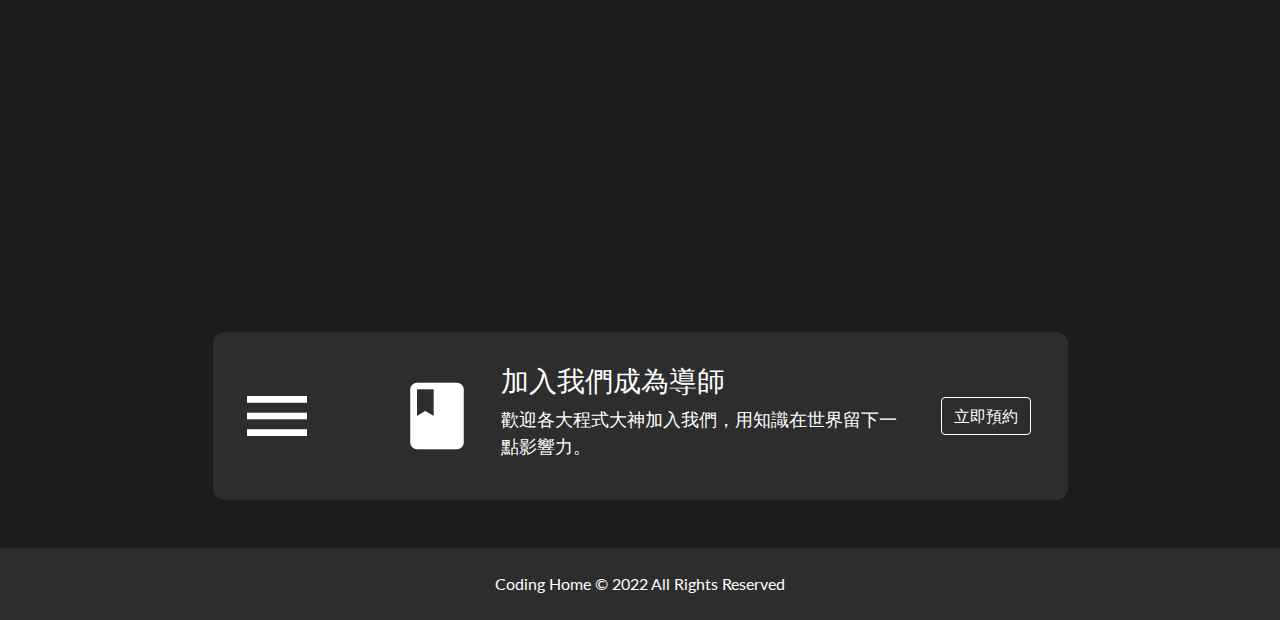
==== commit f8935a16: "Update 2022-09-09T09:45:47.045Z" ====
--- a/index.html
+++ b/index.html
@@ -5,7 +5,7 @@
     <meta charset="UTF-8">
     <meta name="viewport" content="width=device-width, initial-scale=1.0">
     <meta http-equiv="X-UA-Compatible" content="ie=edge">
-    <title>w6-lv2-嗶嗶羊</title>
+    <title>w6-嗶嗶羊-程式家教首頁</title>
     <link rel="stylesheet" href="https://cdnjs.cloudflare.com/ajax/libs/font-awesome/5.13.0/css/all.min.css" />
     <link rel="stylesheet" href="./assets/style/all.css">
     <link rel="stylesheet" href="https://fonts.googleapis.com/css2?family=Material+Symbols+Outlined:opsz,wght,FILL,GRAD@48,400,1,0" />
@@ -355,8 +355,8 @@
                     <div class="squareRounded squareRounded-bottomLeft position-absolute bottom-0 start-0"></div>
                     <div class="squareRounded squareRounded-bottomRight position-absolute bottom-0 end-0"></div>
                     <img src="./assets/images/article02.jpg" alt="">
-                    <p class="fs-7 fw-bold mt-3 mb-0">2022 前端開發者學習地圖</p>
-                    <p class="fs-6 mt-3 mb-0">轉職為前端的這條職業路上該如何發展？本篇為前端開發者提供學習地圖參考</p>
+                    <p class="fs-7 fw-bold mt-3 mb-0">軟體工程師有哪些類別</p>
+                    <p class="fs-6 mt-3 mb-0">軟體工程師領域廣闊，許多人仍然對此相關職務感到陌生，本篇就介紹主流的軟體工程師職務</p>
                     <p class="text-primary text-end fs-7 m-0 mt-3">MORE</p>
                 </div>
                 </a>
@@ -369,8 +369,8 @@
                     <div class="squareRounded squareRounded-bottomLeft position-absolute bottom-0 start-0"></div>
                     <div class="squareRounded squareRounded-bottomRight position-absolute bottom-0 end-0"></div>
                     <img src="./assets/images/article03.jpg" alt="">
-                    <p class="fs-7 fw-bold mt-3 mb-0">2022 前端開發者學習地圖</p>
-                    <p class="fs-6 mt-3 mb-0">轉職為前端的這條職業路上該如何發展？本篇為前端開發者提供學習地圖參考</p>
+                    <p class="fs-7 fw-bold mt-3 mb-0">免費 25 小時前端教學資源</p>
+                    <p class="fs-6 mt-3 mb-0">這篇文章規劃了適合「前端工程師」的學習地圖，讓新進的學生了解如何選擇課程</p>
                     <p class="text-primary text-end fs-7 m-0 mt-3">MORE</p>
                 </div>
                 </a>
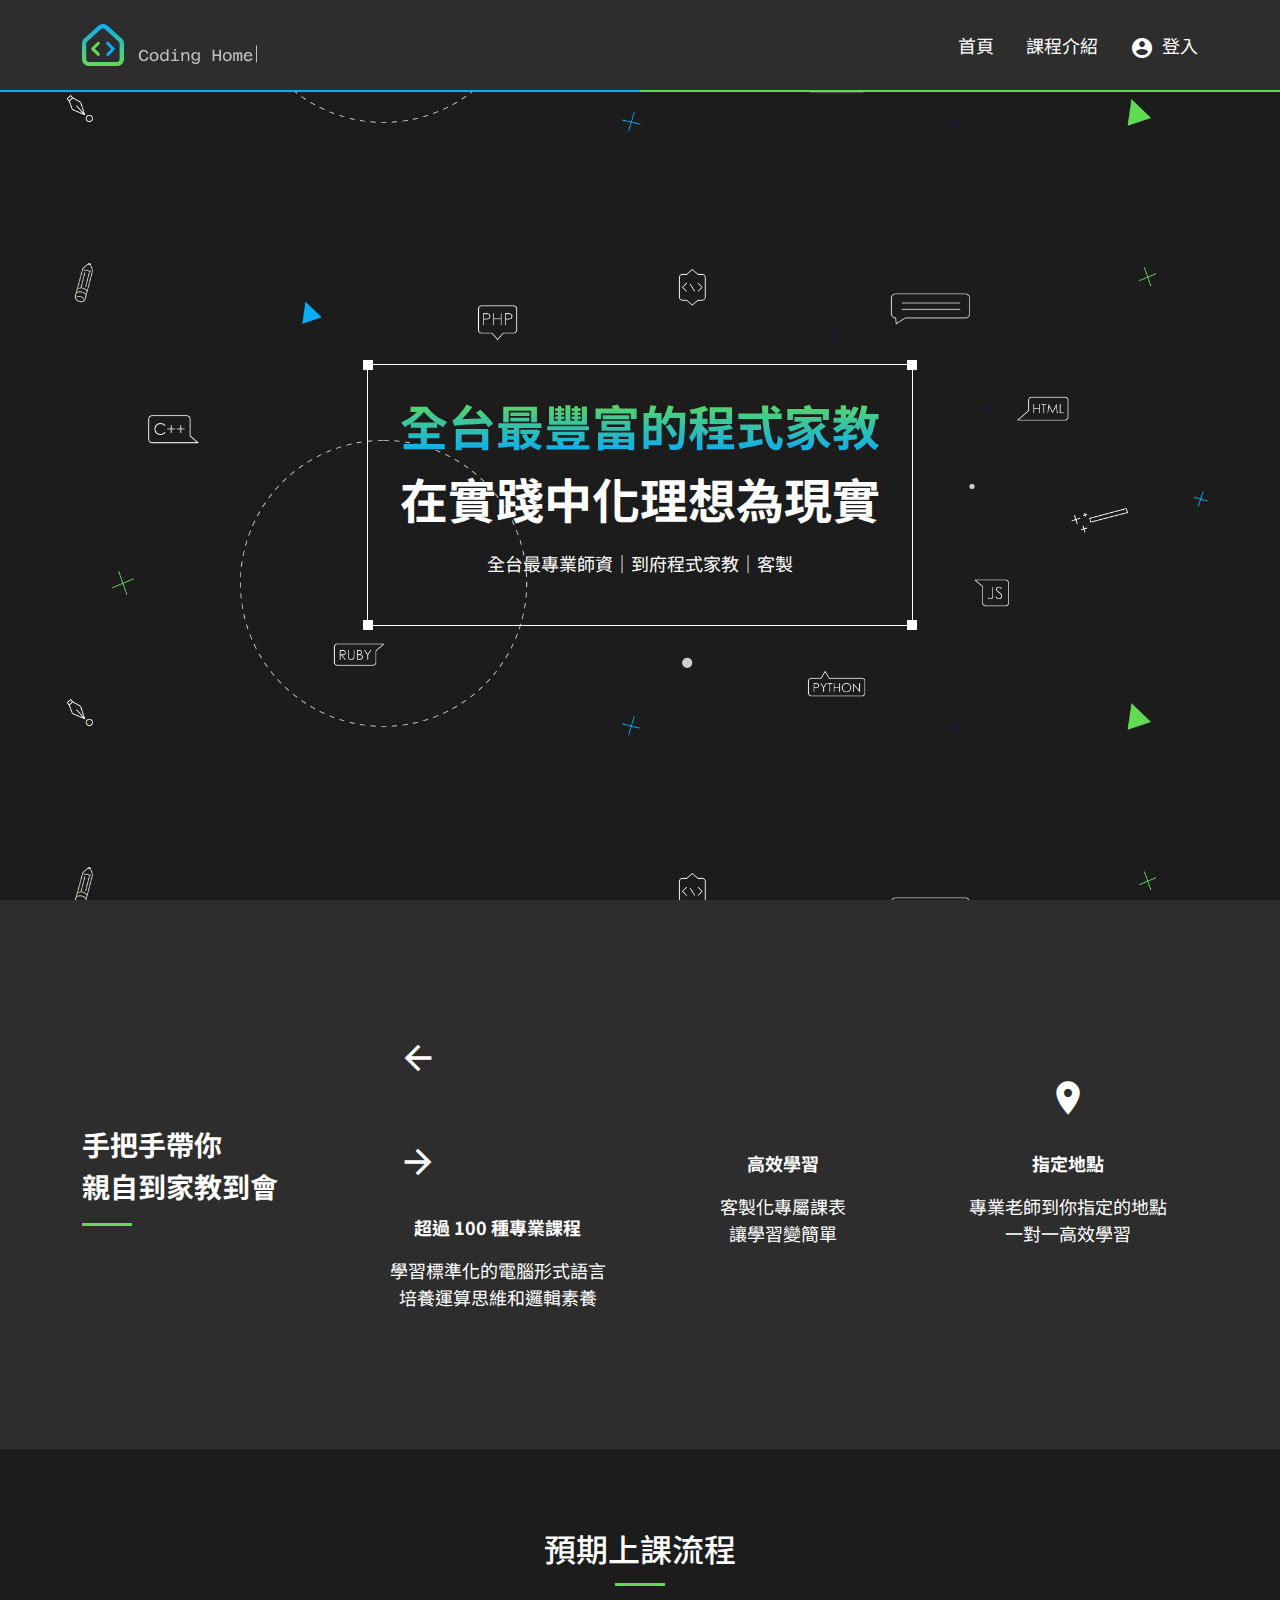
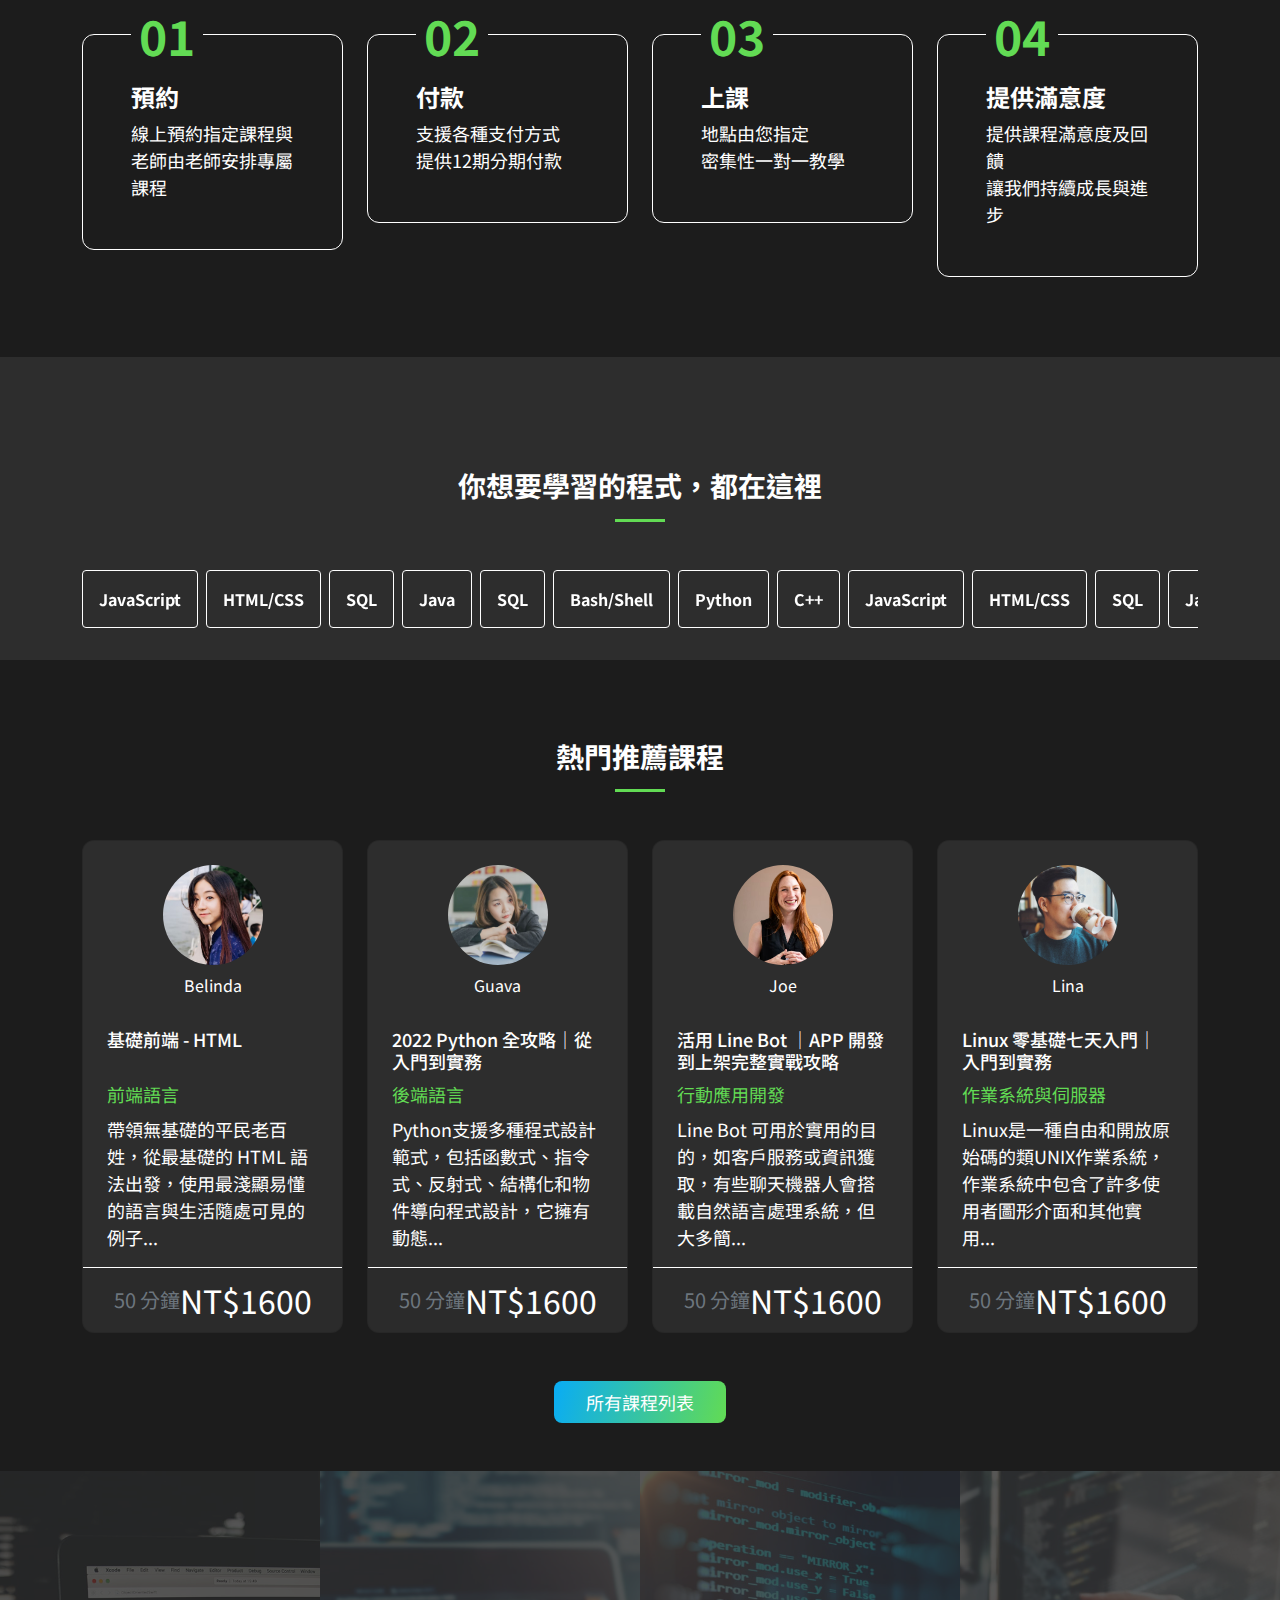
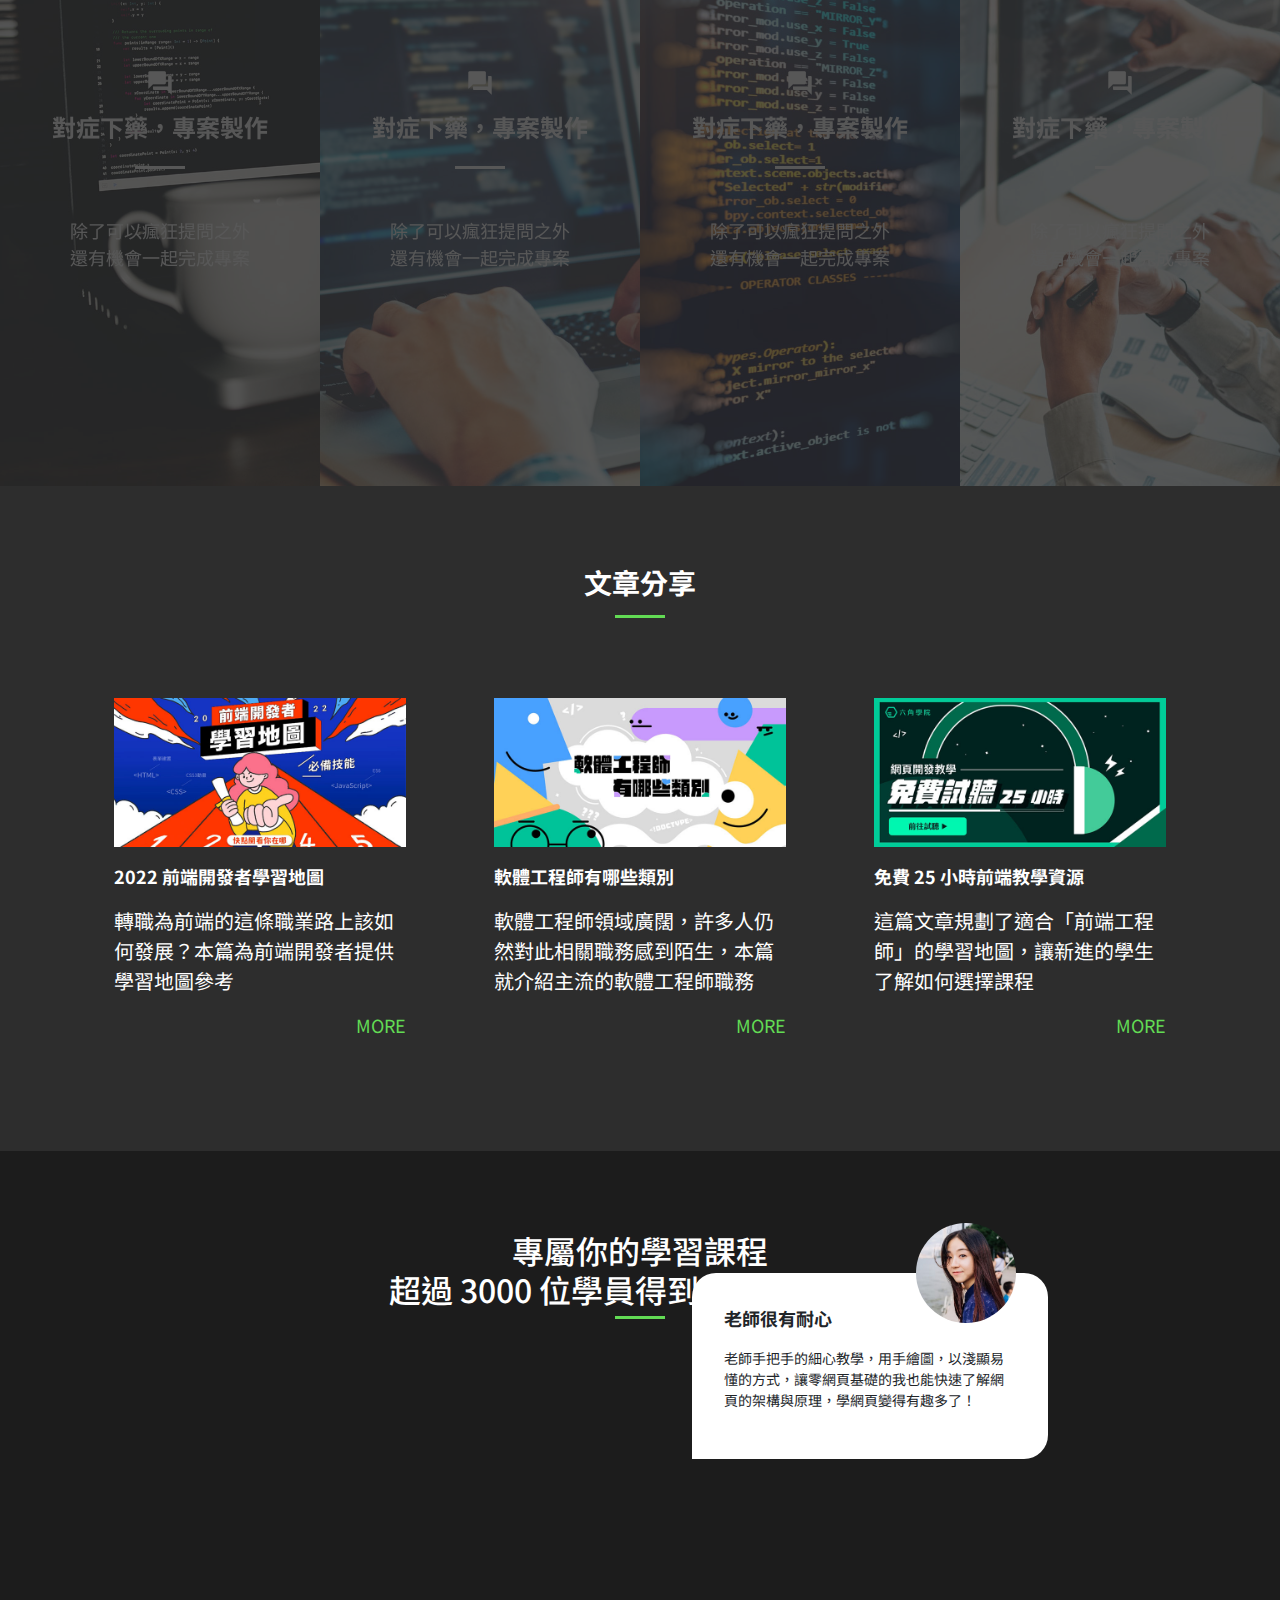
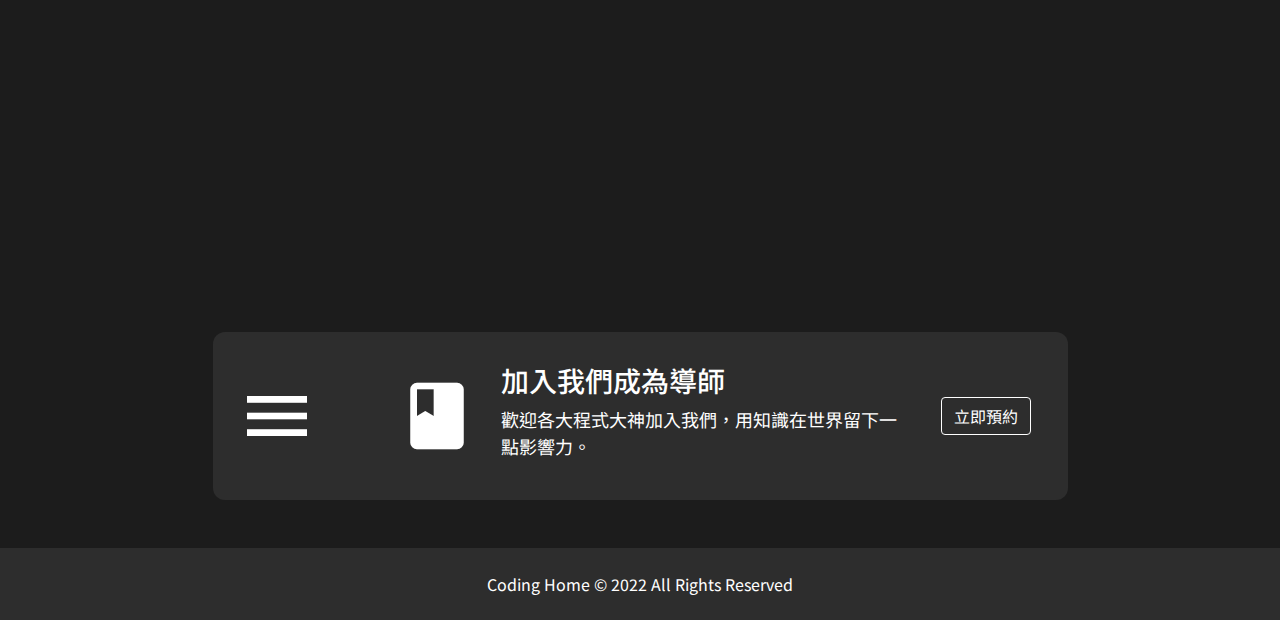
==== commit ac1d153b: "Update 2022-09-14T06:03:29.584Z" ====
--- a/index.html
+++ b/index.html
@@ -33,12 +33,16 @@
             <li class="nav-item ms-md-3 lh-lg">
               <a class="nav-link" href="introduce.html">課程介紹</a>
             </li>
-            <li class="nav-item ms-md-3 lh-lg">
-              <a class="nav-link" href="#">
-                <span class="material-symbols-outlined align-middle">
+            <li class="nav-item ms-md-3 lh-lg d-flex align-items-center">
+              <a class="nav-link " href="#">
+                <!-- <span class="material-symbols-outlined align-middle">
                       account_circle
-                </span>登入
+                </span> -->
+                <span class="material-icons align-middle">
+                  account_circle
+                  </span>
               </a>
+              <a href="">登入</a>
             </li>
           </ul>
         </div>
@@ -54,7 +58,7 @@
                 <div class="square position-absolute top-0 start-100 translate-middle"></div>
                 <div class="square position-absolute top-100 start-0 translate-middle"></div>
                 <div class="square position-absolute top-100 start-100 translate-middle"></div>
-                <p class="banner_fs_rwd  fw-bold color_gradient">全台最豐富的程式家教</p>
+                <h1 class="banner_fs_rwd  fw-bold color_gradient">全台最豐富的程式家教</h1>
                 <p class="banner_fs_rwd  text-white fw-bold ">在實踐中化理想為現實</p>
                 <p class="text-white fs-7 ">全台最專業師資｜到府程式家教｜客製</p>
             </div>
@@ -214,7 +218,7 @@
                 <img src="./assets/images/student01.jpg" class="car-img-sug" alt="...">
                 <p class="text-center">Belinda</p>
                 <div class="card-body ps-4 pe-4">
-                  <h5 class="card-title fs-7 mb-2">基礎前端 - HTML<br>&nbsp </h5>
+                  <h4 class="card-title fs-7 mb-2">基礎前端 - HTML<br>&nbsp </h4>
                   <p class="card-text  text-primary fs-7 mb-2">前端語言</p>
                   <p class="card-text fs-7">帶領無基礎的平民老百姓，從最基礎的 HTML 語法出發，使用最淺顯易懂的語言與生活隨處可見的例子...</p>
                 </div>
@@ -228,7 +232,7 @@
                 <img src="./assets/images/student02.jpg" class="car-img-sug" alt="...">
                 <p class="text-center">Guava</p>
                 <div class="card-body ps-4 pe-4">
-                  <h5 class="card-title fs-7 mb-2">2022 Python 全攻略｜從入門到實務</h5>
+                  <h4 class="card-title fs-7 mb-2">2022 Python 全攻略｜從入門到實務</h4>
                   <p class="card-text  text-primary fs-7 mb-2">後端語言</p>
                   <p class="card-text fs-7">Python支援多種程式設計範式，包括函數式、指令式、反射式、結構化和物件導向程式設計，它擁有動態...</p>
                 </div>
@@ -242,7 +246,7 @@
                 <img src="./assets/images/student03.jpg" class="car-img-sug" alt="...">
                 <p class="text-center">Joe</p>
                 <div class="card-body ps-4 pe-4">
-                  <h5 class="card-title fs-7 mb-2">活用 Line Bot ｜APP 開發到上架完整實戰攻略</h5>
+                  <h4 class="card-title fs-7 mb-2">活用 Line Bot ｜APP 開發到上架完整實戰攻略</h4>
                   <p class="card-text  text-primary fs-7 mb-2">行動應用開發</p>
                   <p class="card-text fs-7">Line Bot 可用於實用的目的，如客戶服務或資訊獲取，有些聊天機器人會搭載自然語言處理系統，但大多簡...</p>
                 </div>
@@ -256,7 +260,7 @@
                 <img src="./assets/images/student04.jpg" class="car-img-sug" alt="...">
                 <p class="text-center">Lina</p>
                 <div class="card-body ps-4 pe-4">
-                  <h5 class="card-title fs-7 mb-2">Linux 零基礎七天入門｜入門到實務</h5>
+                  <h4 class="card-title fs-7 mb-2">Linux 零基礎七天入門｜入門到實務</h4>
                   <p class="card-text  text-primary fs-7 mb-2">作業系統與伺服器</p>
                   <p class="card-text fs-7">Linux是一種自由和開放原始碼的類UNIX作業系統，作業系統中包含了許多使用者圖形介面和其他實用...</p>
                 </div>
